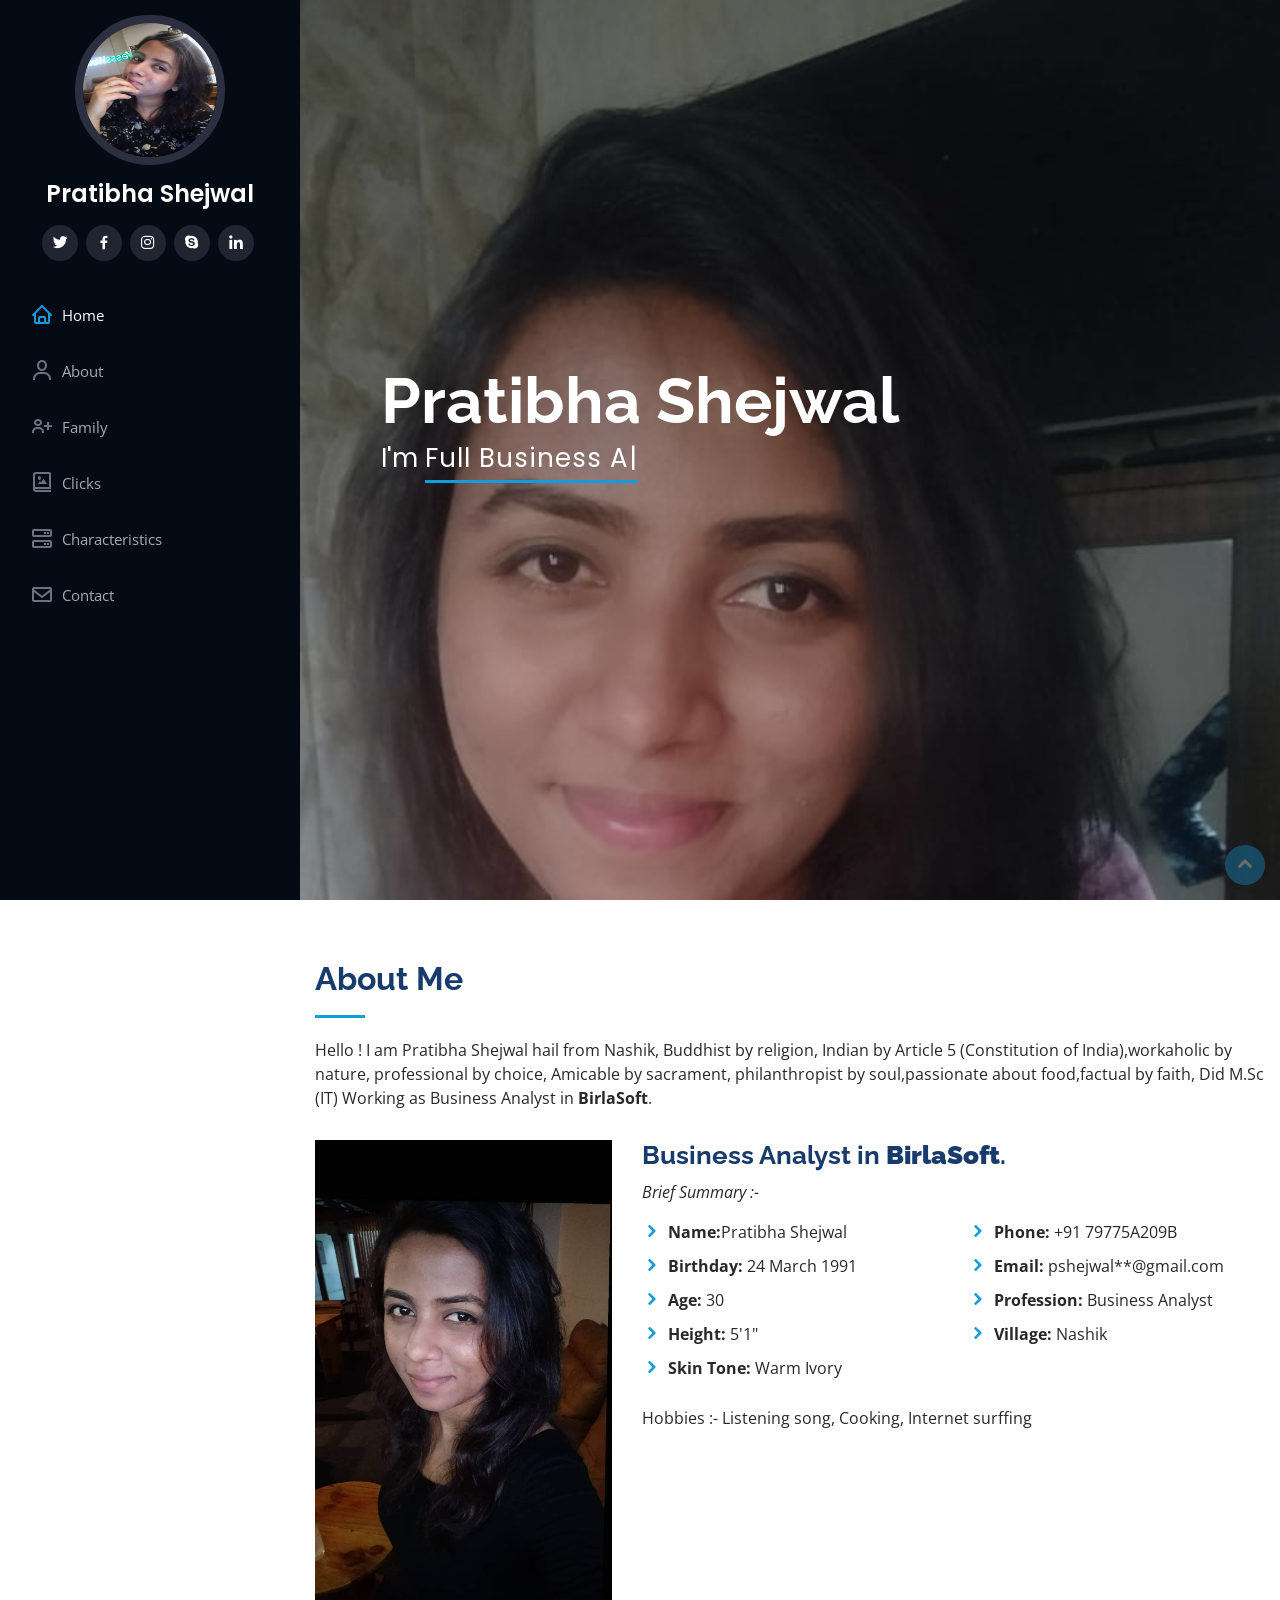
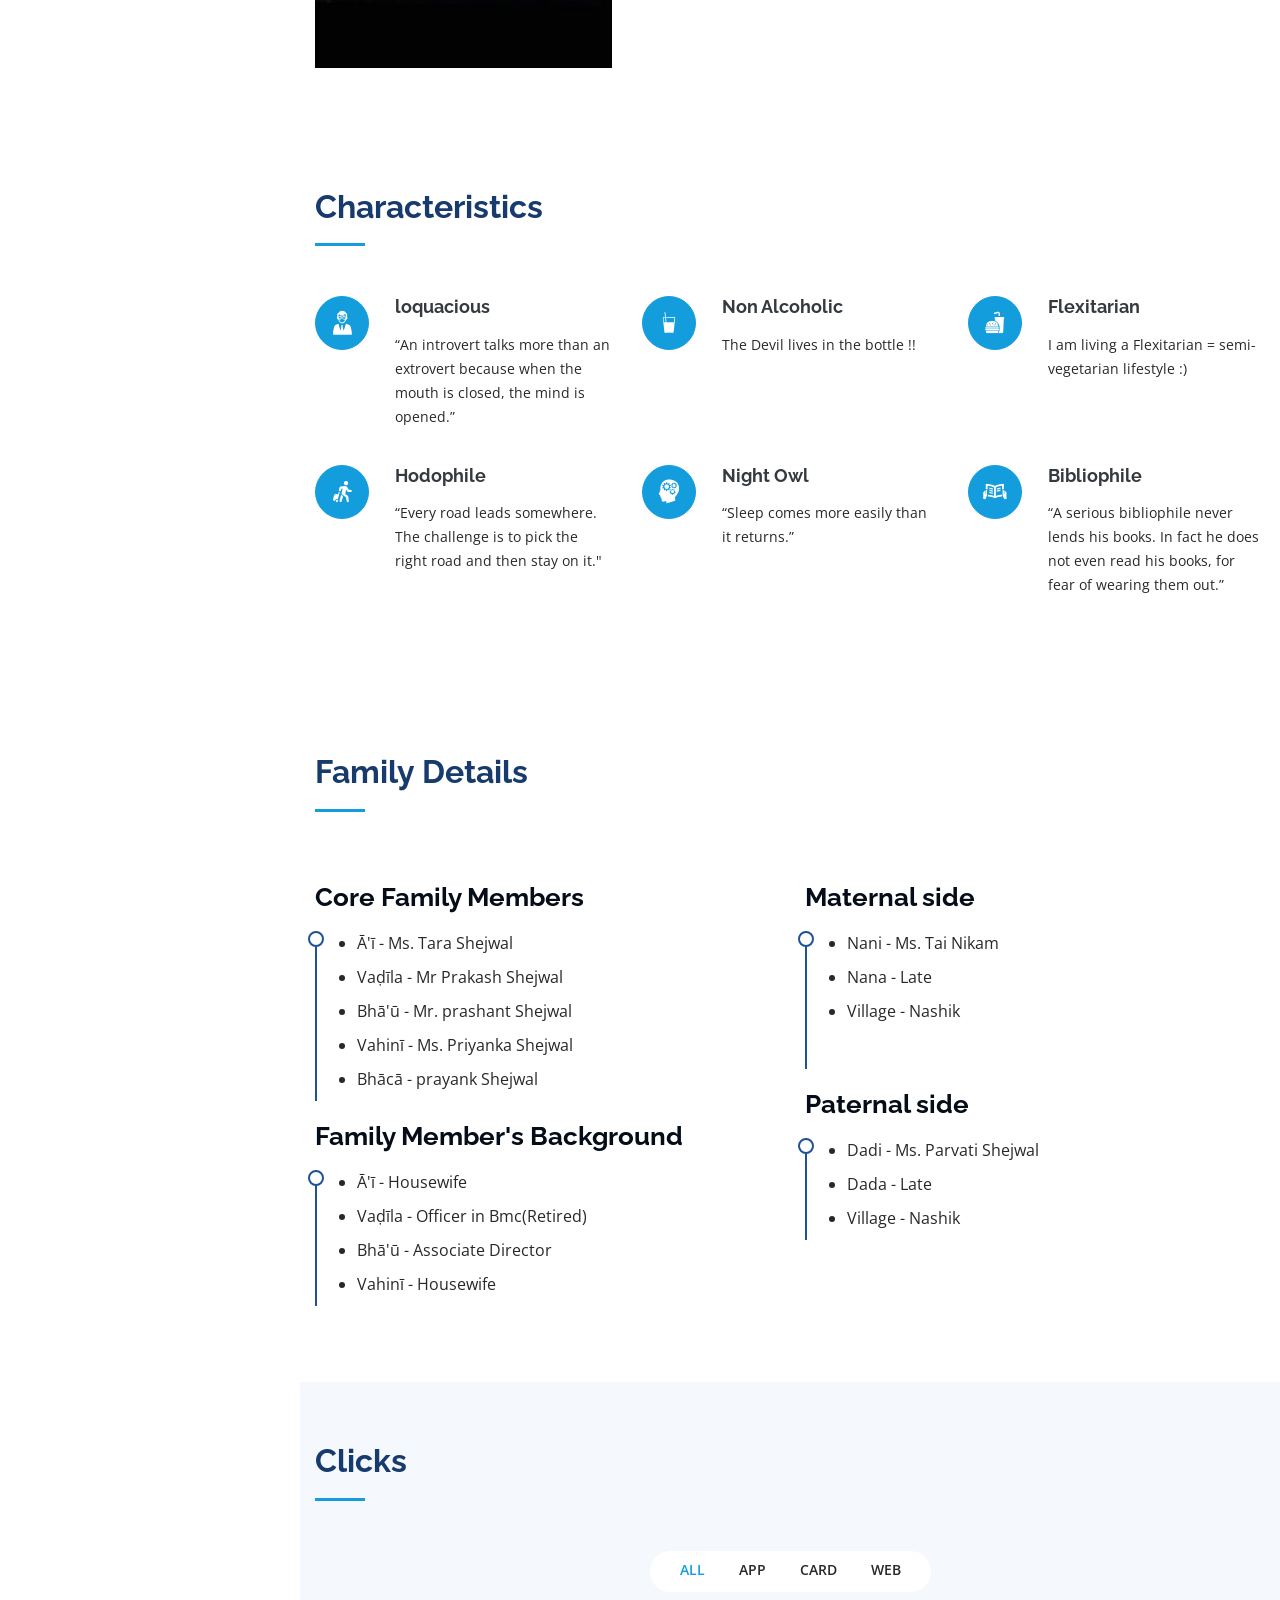
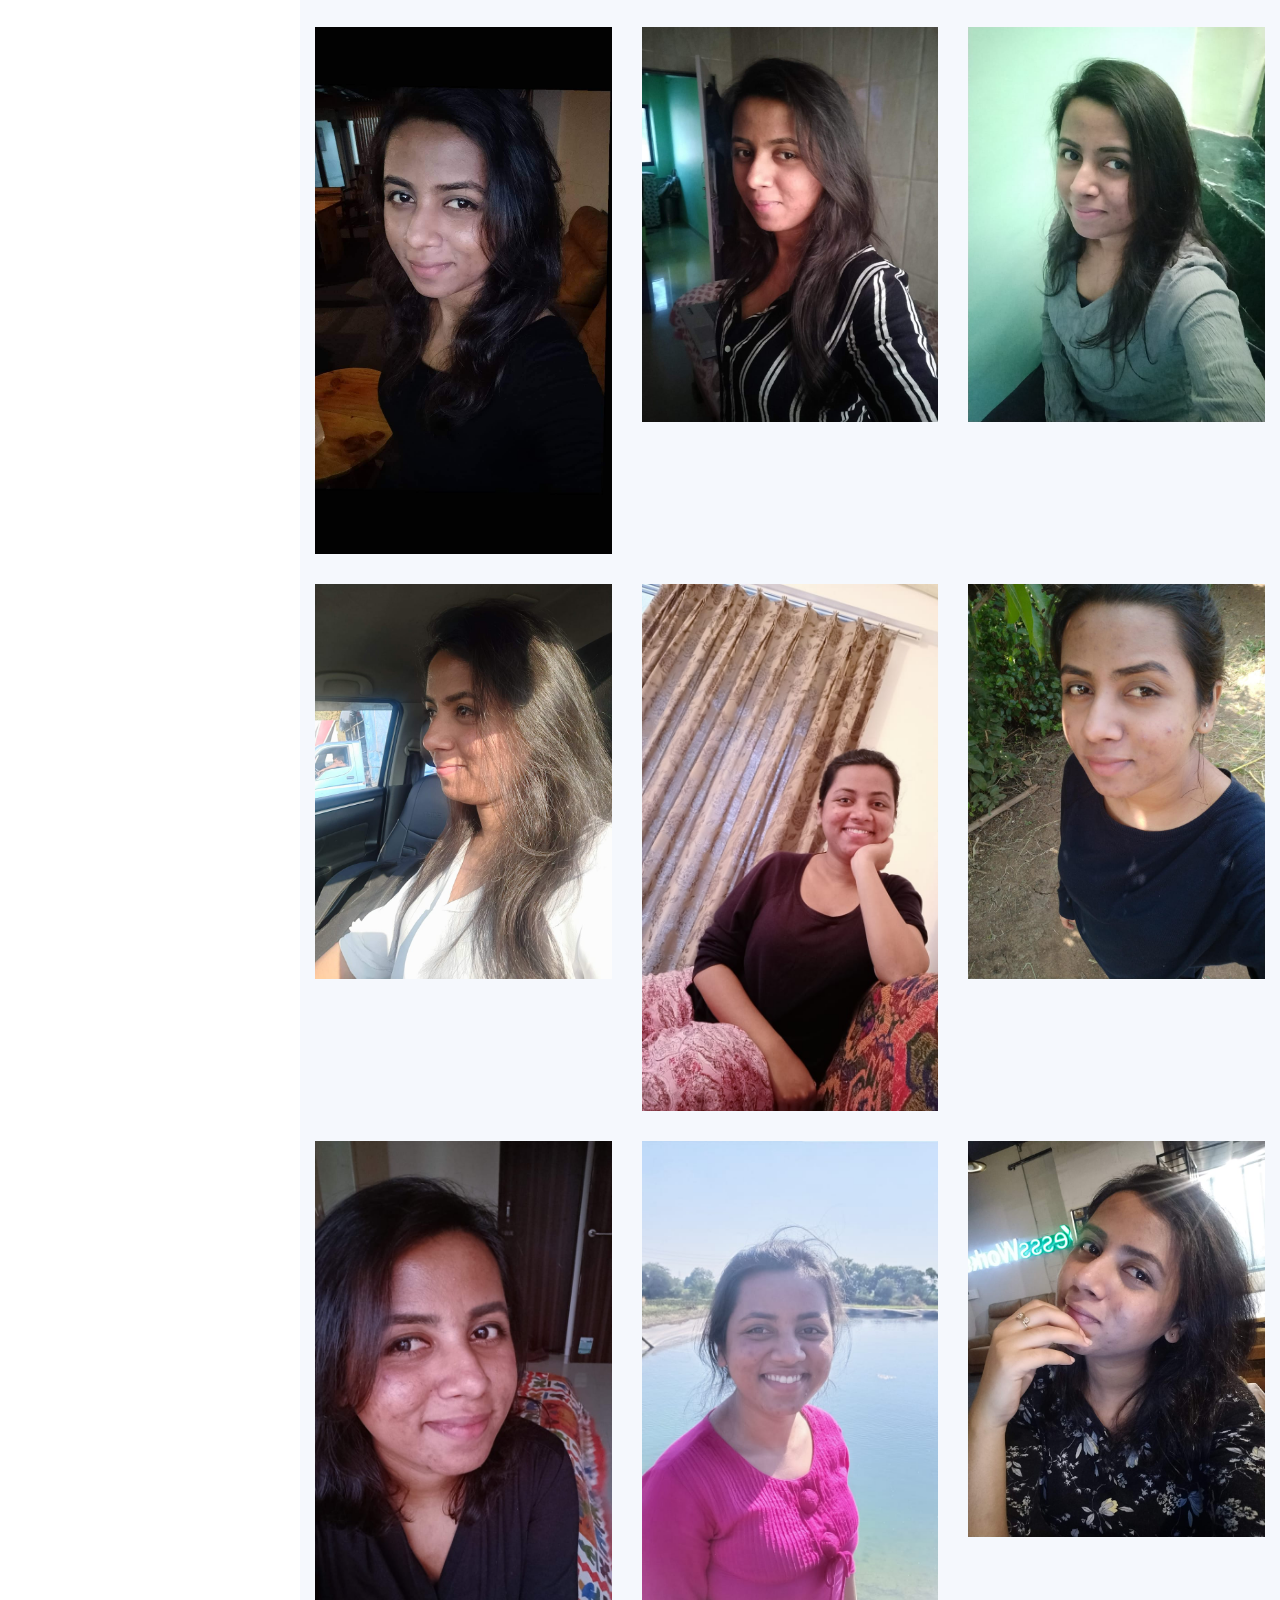
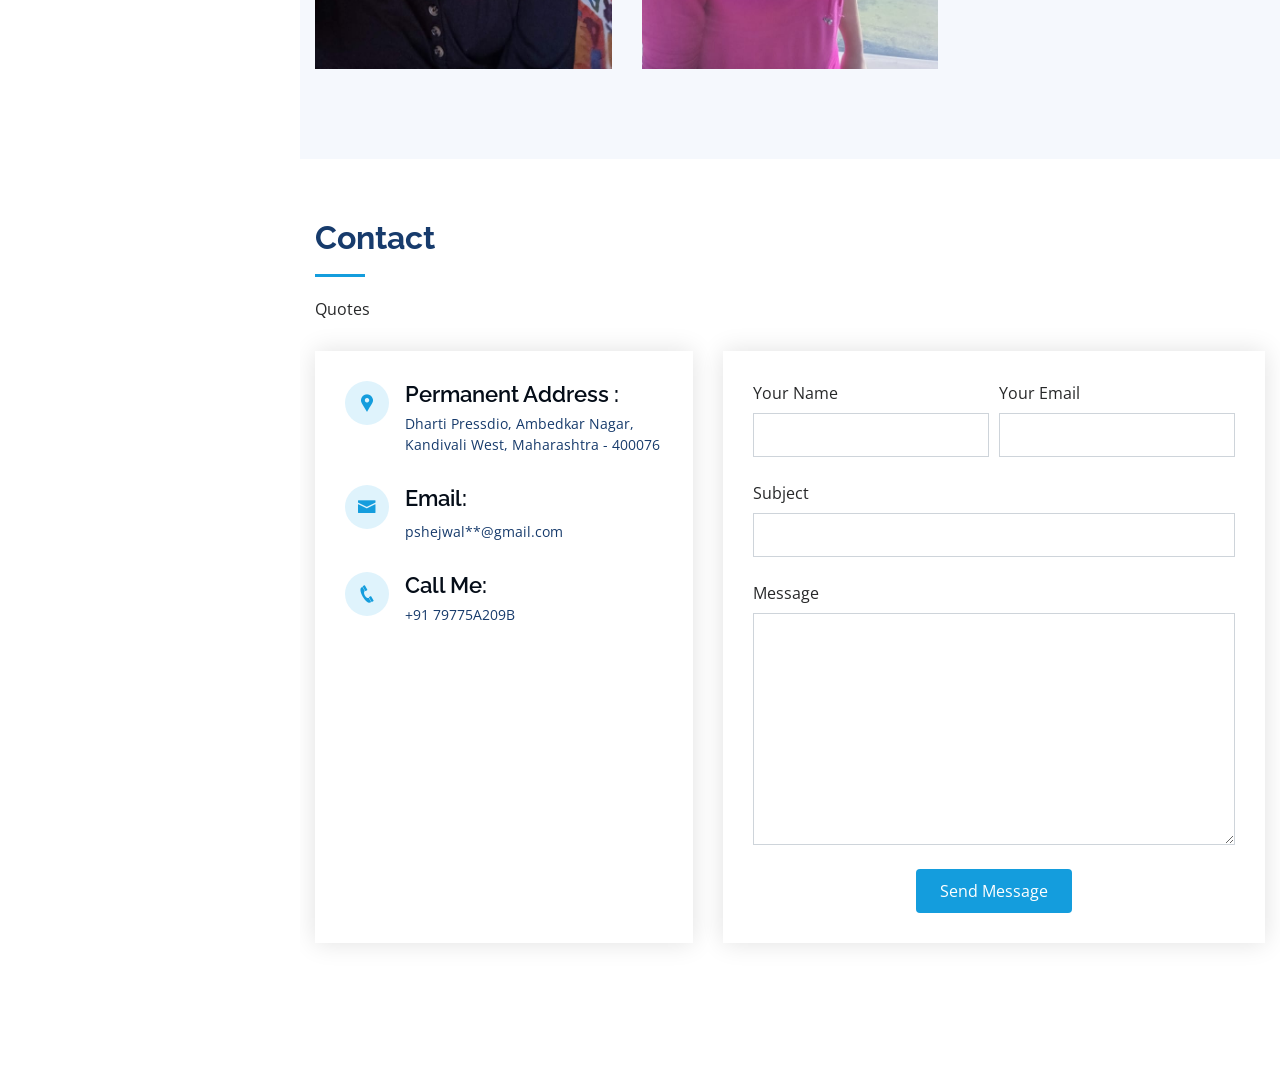
==== public/index.html @ 4fdf803d "firebase deployed code" ====
<!DOCTYPE html>
<html lang="en">

<head>
  <meta charset="utf-8">
  <meta content="width=device-width, initial-scale=1.0" name="viewport">

  <title>Pratibha Shejwal</title>
  <meta content="" name="description">
  <meta content="" name="keywords">

  <!-- Favicons -->
  <link href="assets/img/favicon.png" rel="icon">
  <link href="assets/img/apple-touch-icon.png" rel="apple-touch-icon">

  <!-- Google Fonts -->
  <link href="https://fonts.googleapis.com/css?family=Open+Sans:300,300i,400,400i,600,600i,700,700i|Raleway:300,300i,400,400i,500,500i,600,600i,700,700i|Poppins:300,300i,400,400i,500,500i,600,600i,700,700i" rel="stylesheet">

  <!-- Vendor CSS Files -->
  <link href="assets/vendor/bootstrap/css/bootstrap.min.css" rel="stylesheet">
  <link href="assets/vendor/icofont/icofont.min.css" rel="stylesheet">
  <link href="assets/vendor/boxicons/css/boxicons.min.css" rel="stylesheet">
  <link href="assets/vendor/venobox/venobox.css" rel="stylesheet">
  <link href="assets/vendor/owl.carousel/assets/owl.carousel.min.css" rel="stylesheet">
  <link href="assets/vendor/aos/aos.css" rel="stylesheet">

  <!-- Template Main CSS File -->
  <link href="assets/css/style.css" rel="stylesheet">
</head>

<body>

  <!-- ======= Mobile nav toggle button ======= -->
  <button type="button" class="mobile-nav-toggle d-xl-none"><i class="icofont-navigation-menu"></i></button>

  <!-- ======= Header ======= -->
  <header id="header">
    <div class="d-flex flex-column">

      <div class="profile">
        <img src="assets/img/icon.jpeg" alt="" class="img-fluid rounded-circle">
        <h1 class="text-light"><a href="index.html">Pratibha Shejwal</a></h1>
        <div class="social-links mt-3 text-center">
          <a href="#" class="twitter"><i class="bx bxl-twitter"></i></a>
          <a href="#" class="facebook"><i class="bx bxl-facebook"></i></a>
          <a href="#" class="instagram"><i class="bx bxl-instagram"></i></a>
          <a href="#" class="google-plus"><i class="bx bxl-skype"></i></a>
          <a href="#" class="linkedin"><i class="bx bxl-linkedin"></i></a>
        </div>
      </div>

      <nav class="nav-menu">
        <ul>
          <li class="active"><a href="#hero"><i class="bx bx-home"></i> <span>Home</span></a></li>
          <li><a href="#about"><i class="bx bx-user"></i> <span>About</span></a></li>
          <li><a href="#resume"><i class="bx bx-user-plus"></i> <span>Family</span></a></li>
          <li><a href="#portfolio"><i class="bx bx-photo-album"></i> Clicks</a></li>
          <li><a href="#services"><i class="bx bx-server"></i> Characteristics</a></li>
          <li><a href="#contact"><i class="bx bx-envelope"></i> Contact</a></li>

        </ul>
      </nav>
    <!-- .nav-menu -->
      <button type="button" class="mobile-nav-toggle d-xl-none"><i class="icofont-navigation-menu"></i></button>

    </div>
  </header>
  <!-- End Header -->

  <!-- ======= Hero Section ======= -->
  <section id="hero" class="d-flex flex-column justify-content-center align-items-center">
    <div class="hero-container" data-aos="fade-in">
      <h1>Pratibha Shejwal</h1>
      <p>I'm <span class="typed" data-typed-items=" Full Business Analyst, Part time Thinker"></span></p>
    </div>
  </section>
  <!-- End Hero -->

  <main id="main">

    <!-- ======= About Section ======= -->
    <section id="about" class="about">
      <div class="container">

        <div class="section-title">
          <h2>About Me</h2>
          <p>Hello ! I am Pratibha Shejwal hail from Nashik,
            Buddhist by religion, Indian by Article 5 (Constitution of India),workaholic by nature,
            professional by choice, Amicable by sacrament, philanthropist by soul,passionate about food,factual by faith,
            Did M.Sc (IT) Working as Business Analyst in <b>BirlaSoft</b>.
          </p>
        </div>

        <div class="row">
          <div class="col-lg-4" data-aos="fade-right">
            <img src="assets/img/portfolio/1.jpeg" class="img-fluid" alt="">
          </div>
          <div class="col-lg-8 pt-4 pt-lg-0 content" data-aos="fade-left">
            <h3>Business Analyst in <b>BirlaSoft</b>.</h3>
            <p class="font-italic">
              Brief Summary :-
            </p>
            <div class="row">
              <div class="col-lg-6">
                <ul>
                  <li><i class="icofont-rounded-right"></i> <strong>Name:</strong>Pratibha Shejwal</li>
                  <li><i class="icofont-rounded-right"></i> <strong>Birthday:</strong> 24 March 1991</li>
                  <li><i class="icofont-rounded-right"></i> <strong>Age:</strong> 30</li>
                  <li><i class="icofont-rounded-right"></i> <strong>Height:</strong> 5'1"</li>
                  <li><i class="icofont-rounded-right"></i> <strong>Skin Tone:</strong> Warm Ivory</li>
                </ul>
              </div>
              <div class="col-lg-6">
                <ul>
                  <li><i class="icofont-rounded-right"></i> <strong>Phone:</strong> +91 79775A209B</li>
                  <li><i class="icofont-rounded-right"></i> <strong>Email:</strong> pshejwal**@gmail.com</li>
                  <li><i class="icofont-rounded-right"></i> <strong>Profession:</strong> Business Analyst</li>
                  <li><i class="icofont-rounded-right"></i> <strong>Village:</strong> Nashik</li>
                </ul>
              </div>
            </div>
            <p>
              Hobbies :- Listening song, Cooking, Internet surffing
            </p>
          </div>
        </div>

      </div>
    </section>
    <!-- End About Section -->

    <!-- ======= Characteristics Section ======= -->
    <section id="services" class="services">
      <div class="container">

        <div class="section-title">
          <h2>Characteristics</h2>
        </div>

        <div class="row">
          <div class="col-lg-4 col-md-6 icon-box" data-aos="fade-up">
            <div class="icon"><i class="icofont-teacher"></i></div>
            <h4 class="title"><a href="">loquacious</a></h4>
            <p class="description"> “An introvert talks more than an extrovert because when the mouth is closed, the mind is opened.”</p>
          </div>
          <div class="col-lg-4 col-md-6 icon-box" data-aos="fade-up" data-aos-delay="100">
            <div class="icon"><i class="icofont-soft-drinks"></i></div>
            <h4 class="title"><a href="">Non Alcoholic</a></h4>
            <p class="description"> The Devil lives in the bottle !!</p>
          </div>
          <div class="col-lg-4 col-md-6 icon-box" data-aos="fade-up" data-aos-delay="200">
            <div class="icon"><i class="icofont-fast-food"></i></div>
            <h4 class="title"><a href="">Flexitarian</a></h4>
            <p class="description">I am living a Flexitarian = semi-vegetarian lifestyle :)</p>
          </div>
          <div class="col-lg-4 col-md-6 icon-box" data-aos="fade-up" data-aos-delay="300">
            <div class="icon"><i class="icofont-travelling"></i></div>
            <h4 class="title"><a href="">Hodophile</a></h4>
            <p class="description">“Every road leads somewhere. The challenge is to pick the right road and then stay on it."</p>
          </div>
          <div class="col-lg-4 col-md-6 icon-box" data-aos="fade-up" data-aos-delay="400">
            <div class="icon"><i class="icofont-brainstorming"></i></div>
            <h4 class="title"><a href="">Night Owl</a></h4>
            <p class="description">“Sleep comes more easily than it returns.”</p>
          </div>
          <div class="col-lg-4 col-md-6 icon-box" data-aos="fade-up" data-aos-delay="500">
            <div class="icon"><i class="icofont-read-book"></i></div>
            <h4 class="title"><a href="">Bibliophile</a></h4>
            <p class="description">“A serious bibliophile never lends his books. In fact he does not even read his books, for fear of wearing them out.”</p>
          </div>
        </div>

      </div>
    </section>
    <!-- End Characteristics Section -->

    <!-- ======= Family Details Section ======= -->
    <section id="resume" class="resume">
      <div class="container">

        <div class="section-title">
          <h2>Family Details</h2>
        </div>

        <div class="row">
          <div class="col-lg-6" data-aos="fade-up">
            <h3 class="resume-title">Core Family Members</h3>
            <div class="resume-item pb-0">
              <h4></h4>
              <ul>
                <li>Ā'ī  - Ms. Tara Shejwal</li>
                <li>Vaḍīla - Mr Prakash Shejwal</li>
                <li>Bhā'ū - Mr. prashant Shejwal</li>
                <li>Vahinī - Ms. Priyanka Shejwal</li>
                <li>Bhācā - prayank Shejwal</li>
              </ul>
            </div>
            <h3 class="resume-title">Family Member's Background</h3>
            <div class="resume-item">
              <h4></h4>
              <ul>
                <li>Ā'ī - Housewife </li>
                <li>Vaḍīla - Officer in Bmc(Retired)</li>
                <li>Bhā'ū - Associate Director</li>
                <li>Vahinī - Housewife </li>
              </ul>
            </div>
          </div>
          <div class="col-lg-6" data-aos="fade-up" data-aos-delay="100">
            <h3 class="resume-title">Maternal side</h3>
            <div class="resume-item">
              <h4></h4>
              <ul>
                <li>Nani - Ms. Tai Nikam</li>
                <li>Nana - Late </li>
                <li>Village - Nashik</li>
              </ul>
            </div>
            <h3 class="resume-title">Paternal side</h3>
            <div class="resume-item">
              <h4></h4>
              <ul>
                <li>Dadi - Ms. Parvati Shejwal</li>
                <li>Dada - Late </li>
                <li>Village - Nashik</li>
              </ul>
            </div>
          </div>
        </div>
      </div>
    </section><!-- End Family Details Section -->

    <!-- ======= Portfolio Section ======= -->
    <section id="portfolio" class="portfolio section-bg">
      <div class="container">

        <div class="section-title">
          <h2>Clicks</h2>
        </div>

        <div class="row" data-aos="fade-up">
          <div class="col-lg-12 d-flex justify-content-center">
            <ul id="portfolio-flters">
              <li data-filter="*" class="filter-active">All</li>
              <li data-filter=".filter-app">App</li>
              <li data-filter=".filter-card">Card</li>
              <li data-filter=".filter-web">Web</li>
            </ul>
          </div>
        </div>

        <div class="row portfolio-container" data-aos="fade-up" data-aos-delay="100">

          <div class="col-lg-4 col-md-6 portfolio-item filter-app">
            <div class="portfolio-wrap">
              <img src="assets/img/portfolio/1.jpeg" class="img-fluid" alt="">
              <div class="portfolio-links">
                <a href="assets/img/portfolio/1.jpeg" data-gall="portfolioGallery" class="venobox" title="App 1"><i class="bx bx-plus"></i></a>
                <a href="#" title="More Details"><i class="bx bx-link"></i></a>
              </div>
            </div>
          </div>

          <div class="col-lg-4 col-md-6 portfolio-item filter-web">
            <div class="portfolio-wrap">
              <img src="assets/img/portfolio/2.jpeg" class="img-fluid" alt="">
              <div class="portfolio-links">
                <a href="assets/img/portfolio/2.jpeg" data-gall="portfolioGallery" class="venobox" title="Web 3"><i class="bx bx-plus"></i></a>
                <a href="#" title="More Details"><i class="bx bx-link"></i></a>
              </div>
            </div>
          </div>

          <div class="col-lg-4 col-md-6 portfolio-item filter-app">
            <div class="portfolio-wrap">
              <img src="assets/img/portfolio/3.jpeg" class="img-fluid" alt="">
              <div class="portfolio-links">
                <a href="assets/img/portfolio/3.jpeg" data-gall="portfolioGallery" class="venobox" title="App 2"><i class="bx bx-plus"></i></a>
                <a href="#" title="More Details"><i class="bx bx-link"></i></a>
              </div>
            </div>
          </div>

          <div class="col-lg-4 col-md-6 portfolio-item filter-card">
            <div class="portfolio-wrap">
              <img src="assets/img/portfolio/4.jpeg" class="img-fluid" alt="">
              <div class="portfolio-links">
                <a href="assets/img/portfolio/4.jpeg" data-gall="portfolioGallery" class="venobox" title="Card 2"><i class="bx bx-plus"></i></a>
                <a href="#" title="More Details"><i class="bx bx-link"></i></a>
              </div>
            </div>
          </div>

          <div class="col-lg-4 col-md-6 portfolio-item filter-web">
            <div class="portfolio-wrap">
              <img src="assets/img/portfolio/5.jpeg" class="img-fluid" alt="">
              <div class="portfolio-links">
                <a href="assets/img/portfolio/5.jpeg" data-gall="portfolioGallery" class="venobox" title="Web 2"><i class="bx bx-plus"></i></a>
                <a href="#" title="More Details"><i class="bx bx-link"></i></a>
              </div>
            </div>
          </div>

          <div class="col-lg-4 col-md-6 portfolio-item filter-app">
            <div class="portfolio-wrap">
              <img src="assets/img/portfolio/6.jpeg" class="img-fluid" alt="">
              <div class="portfolio-links">
                <a href="assets/img/portfolio/6.jpeg" data-gall="portfolioGallery" class="venobox" title="App 3"><i class="bx bx-plus"></i></a>
                <a href="#" title="More Details"><i class="bx bx-link"></i></a>
              </div>
            </div>
          </div>

          <div class="col-lg-4 col-md-6 portfolio-item filter-card">
            <div class="portfolio-wrap">
              <img src="assets/img/portfolio/7.jpeg" class="img-fluid" alt="">
              <div class="portfolio-links">
                <a href="assets/img/portfolio/7.jpeg" data-gall="portfolioGallery" class="venobox" title="Card 1"><i class="bx bx-plus"></i></a>
                <a href="#" title="More Details"><i class="bx bx-link"></i></a>
              </div>
            </div>
          </div>

          <div class="col-lg-4 col-md-6 portfolio-item filter-card">
            <div class="portfolio-wrap">
              <img src="assets/img/portfolio/8.jpeg" class="img-fluid" alt="">
              <div class="portfolio-links">
                <a href="assets/img/portfolio/8.jpeg" data-gall="portfolioGallery" class="venobox" title="Card 3"><i class="bx bx-plus"></i></a>
                <a href="#" title="More Details"><i class="bx bx-link"></i></a>
              </div>
            </div>
          </div>

          <div class="col-lg-4 col-md-6 portfolio-item filter-web">
            <div class="portfolio-wrap">
              <img src="assets/img/portfolio/icon.jpeg" class="img-fluid" alt="">
              <div class="portfolio-links">
                <a href="assets/img/portfolio/icon.jpeg" data-gall="portfolioGallery" class="venobox" title="Web 3"><i class="bx bx-plus"></i></a>
                <a href="#" title="More Details"><i class="bx bx-link"></i></a>
              </div>
            </div>
          </div>

        </div>

      </div>
    </section>
    <!-- End Portfolio Section -->

    <!-- ======= Contact Section ======= -->
    <section id="contact" class="contact">
      <div class="container">

        <div class="section-title">
          <h2>Contact</h2>
          <p>Quotes </p>
        </div>

        <div class="row" data-aos="fade-in">

          <div class="col-lg-5 d-flex align-items-stretch">
            <div class="info">
              <div class="address">
                <i class="icofont-google-map"></i>
                <h4>Permanent Address :</h4>
                <p>Dharti Pressdio, Ambedkar Nagar, Kandivali West, Maharashtra - 400076</p>
              </div>

              <div class="email">
                <i class="icofont-envelope"></i>
                <h4>Email:</h4>
                <p>pshejwal**@gmail.com</p>
              </div>

              <div class="phone">
                <i class="icofont-phone"></i>
                <h4>Call Me:</h4>
                <p>+91 79775A209B</p>
              </div>
            </div>
          </div>

          <div class="col-lg-7 mt-5 mt-lg-0 d-flex align-items-stretch">
            <form action="forms/contact.php" method="post" role="form" class="php-email-form">
              <div class="form-row">
                <div class="form-group col-md-6">
                  <label for="name">Your Name</label>
                  <input type="text" name="name" class="form-control" id="name" data-rule="minlen:4" data-msg="Please enter at least 4 chars" />
                  <div class="validate"></div>
                </div>
                <div class="form-group col-md-6">
                  <label for="name">Your Email</label>
                  <input type="email" class="form-control" name="email" id="email" data-rule="email" data-msg="Please enter a valid email" />
                  <div class="validate"></div>
                </div>
              </div>
              <div class="form-group">
                <label for="name">Subject</label>
                <input type="text" class="form-control" name="subject" id="subject" data-rule="minlen:4" data-msg="Please enter at least 8 chars of subject" />
                <div class="validate"></div>
              </div>
              <div class="form-group">
                <label for="name">Message</label>
                <textarea class="form-control" name="message" rows="10" data-rule="required" data-msg="Please write something for us"></textarea>
                <div class="validate"></div>
              </div>
              <div class="mb-3">
                <div class="loading">Loading</div>
                <div class="error-message"></div>
                <div class="sent-message">Your message has been sent. Thank you!</div>
              </div>
              <div class="text-center"><button type="submit">Send Message</button></div>
            </form>
          </div>

        </div>

      </div>
    </section><!-- End Contact Section -->

  </main>
  <!-- End #main -->

  <a href="#" class="back-to-top"><i class="icofont-simple-up"></i></a>

  <!-- Vendor JS Files -->
  <script src="assets/vendor/jquery/jquery.min.js"></script>
  <script src="assets/vendor/bootstrap/js/bootstrap.bundle.min.js"></script>
  <script src="assets/vendor/jquery.easing/jquery.easing.min.js"></script>
  <script src="assets/vendor/php-email-form/validate.js"></script>
  <script src="assets/vendor/waypoints/jquery.waypoints.min.js"></script>
  <script src="assets/vendor/counterup/counterup.min.js"></script>
  <script src="assets/vendor/isotope-layout/isotope.pkgd.min.js"></script>
  <script src="assets/vendor/venobox/venobox.min.js"></script>
  <script src="assets/vendor/owl.carousel/owl.carousel.min.js"></script>
  <script src="assets/vendor/typed.js/typed.min.js"></script>
  <script src="assets/vendor/aos/aos.js"></script>

  <!-- Template Main JS File -->
  <script src="assets/js/main.js"></script>

</body>

</html>
---- public/assets/css/style.css ----
/**
* Template Name: iPortfolio - v1.4.1
* Template URL: https://bootstrapmade.com/iportfolio-bootstrap-portfolio-websites-template/
* Author: BootstrapMade.com
* License: https://bootstrapmade.com/license/
*/

/*--------------------------------------------------------------
# General
--------------------------------------------------------------*/
body {
  font-family: "Open Sans", sans-serif;
  color: #272829;
}

a {
  color: #149ddd;
}

a:hover {
  color: #37b3ed;
  text-decoration: none;
}

h1, h2, h3, h4, h5, h6 {
  font-family: "Raleway", sans-serif;
}

/*--------------------------------------------------------------
# Back to top button
--------------------------------------------------------------*/
.back-to-top {
  position: fixed;
  display: none;
  width: 40px;
  height: 40px;
  border-radius: 50px;
  right: 15px;
  bottom: 15px;
  background: #149ddd;
  color: #fff;
  transition: display 0.5s ease-in-out;
  z-index: 99999;
}

.back-to-top i {
  font-size: 24px;
  position: absolute;
  top: 7px;
  left: 8px;
}

.back-to-top:hover {
  color: #fff;
  background: #2eafec;
  transition: background 0.2s ease-in-out;
}

/*--------------------------------------------------------------
# Header
--------------------------------------------------------------*/
#header {
  position: fixed;
  top: 0;
  left: 0;
  bottom: 0;
  width: 300px;
  transition: all ease-in-out 0.5s;
  z-index: 9997;
  transition: all 0.5s;
  padding: 0 15px;
  background: #040b14;
  overflow-y: auto;
}

#header .profile img {
  margin: 15px auto;
  display: block;
  width: 150px;
  border: 8px solid #2c2f3f;
  height: 150px;
}

#header .profile h1 {
  font-size: 24px;
  margin: 0;
  padding: 0;
  font-weight: 600;
  -moz-text-align-last: center;
  text-align-last: center;
  font-family: "Poppins", sans-serif;
}

#header .profile h1 a, #header .profile h1 a:hover {
  color: #fff;
  text-decoration: none;
}

#header .profile .social-links a {
  font-size: 18px;
  display: inline-block;
  background: #212431;
  color: #fff;
  line-height: 1;
  padding: 8px 0;
  margin-right: 4px;
  border-radius: 50%;
  text-align: center;
  width: 36px;
  height: 36px;
  transition: 0.3s;
}

#header .profile .social-links a:hover {
  background: #149ddd;
  color: #fff;
  text-decoration: none;
}

#main {
  margin-left: 300px;
}

@media (max-width: 1199px) {
  #header {
    left: -300px;
  }
  #main {
    margin-left: 0;
  }
}

/*--------------------------------------------------------------
# Navigation Menu
--------------------------------------------------------------*/
/* Desktop Navigation */
.nav-menu {
  padding-top: 30px;
}

.nav-menu * {
  margin: 0;
  padding: 0;
  list-style: none;
}

.nav-menu > ul > li {
  position: relative;
  white-space: nowrap;
}

.nav-menu a {
  display: flex;
  align-items: center;
  color: #a8a9b4;
  padding: 12px 15px;
  margin-bottom: 8px;
  transition: 0.3s;
  font-size: 15px;
}

.nav-menu a i {
  font-size: 24px;
  padding-right: 8px;
  color: #6f7180;
}

.nav-menu a:hover, .nav-menu .active > a, .nav-menu li:hover > a {
  text-decoration: none;
  color: #fff;
}

.nav-menu a:hover i, .nav-menu .active > a i, .nav-menu li:hover > a i {
  color: #149ddd;
}

/* Mobile Navigation */
.mobile-nav-toggle {
  position: fixed;
  right: 15px;
  top: 15px;
  z-index: 9998;
  border: 0;
  background: none;
  font-size: 24px;
  transition: all 0.4s;
  outline: none !important;
  line-height: 1;
  cursor: pointer;
  text-align: right;
}

.mobile-nav-toggle i {
  color: #149ddd;
}

.mobile-nav-active {
  overflow: hidden;
}

.mobile-nav-active #header {
  left: 0;
}

.mobile-nav-active .mobile-nav-toggle i {
  color: #fff;
}

/*--------------------------------------------------------------
# Hero Section
--------------------------------------------------------------*/
#hero {
  width: 100%;
  height: 100vh;
  background: url("../img/main.jpeg") top center;
  background-size: cover;
}

#hero:before {
  content: "";
  background: rgba(5, 13, 24, 0.3);
  position: absolute;
  bottom: 0;
  top: 0;
  left: 0;
  right: 0;
  z-index: 1;
}

#hero .hero-container {
  position: relative;
  z-index: 2;
  min-width: 300px;
}

#hero h1 {
  margin: 0 0 10px 0;
  font-size: 64px;
  font-weight: 700;
  line-height: 56px;
  color: #fff;
}

#hero p {
  color: #fff;
  margin-bottom: 50px;
  font-size: 26px;
  font-family: "Poppins", sans-serif;
}

#hero p span {
  color: #fff;
  padding-bottom: 4px;
  letter-spacing: 1px;
  border-bottom: 3px solid #149ddd;
}

@media (min-width: 1024px) {
  #hero {
    background-attachment: fixed;
  }
}

@media (max-width: 768px) {
  #hero h1 {
    font-size: 28px;
    line-height: 36px;
  }
  #hero h2 {
    font-size: 18px;
    line-height: 24px;
    margin-bottom: 30px;
  }
}

/*--------------------------------------------------------------
# Sections General
--------------------------------------------------------------*/
section {
  padding: 60px 0;
  overflow: hidden;
}

.section-bg {
  background: #f5f8fd;
}

.section-title {
  padding-bottom: 30px;
}

.section-title h2 {
  font-size: 32px;
  font-weight: bold;
  margin-bottom: 20px;
  padding-bottom: 20px;
  position: relative;
  color: #173b6c;
}

.section-title h2::after {
  content: '';
  position: absolute;
  display: block;
  width: 50px;
  height: 3px;
  background: #149ddd;
  bottom: 0;
  left: 0;
}

.section-title p {
  margin-bottom: 0;
}

/*--------------------------------------------------------------
# About
--------------------------------------------------------------*/
.about .content h3 {
  font-weight: 700;
  font-size: 26px;
  color: #173b6c;
}

.about .content ul {
  list-style: none;
  padding: 0;
}

.about .content ul li {
  padding-bottom: 10px;
}

.about .content ul i {
  font-size: 20px;
  padding-right: 2px;
  color: #149ddd;
}

.about .content p:last-child {
  margin-bottom: 0;
}

/*--------------------------------------------------------------
# Facts
--------------------------------------------------------------*/
.facts {
  padding-bottom: 30px;
}

.facts .count-box {
  padding: 30px;
  width: 100%;
}

.facts .count-box i {
  display: block;
  font-size: 44px;
  color: #149ddd;
  float: left;
}

.facts .count-box span {
  font-size: 48px;
  line-height: 40px;
  display: block;
  font-weight: 700;
  color: #050d18;
  margin-left: 60px;
}

.facts .count-box p {
  padding: 15px 0 0 0;
  margin: 0 0 0 60px;
  font-family: "Raleway", sans-serif;
  font-size: 14px;
  color: #122f57;
}

.facts .count-box a {
  font-weight: 600;
  display: block;
  margin-top: 20px;
  color: #122f57;
  font-size: 15px;
  font-family: "Poppins", sans-serif;
  transition: ease-in-out 0.3s;
}

.facts .count-box a:hover {
  color: #1f5297;
}

/*--------------------------------------------------------------
# Akills
--------------------------------------------------------------*/
.skills .progress {
  height: 50px;
  display: block;
  background: none;
}

.skills .progress .skill {
  padding: 10px 0;
  margin: 0 0 6px 0;
  text-transform: uppercase;
  display: block;
  font-weight: 600;
  font-family: "Poppins", sans-serif;
  color: #050d18;
}

.skills .progress .skill .val {
  float: right;
  font-style: normal;
}

.skills .progress-bar-wrap {
  background: #dce8f8;
}

.skills .progress-bar {
  width: 1px;
  height: 10px;
  transition: .9s;
  background-color: #149ddd;
}

/*--------------------------------------------------------------
# Resume
--------------------------------------------------------------*/
.resume .resume-title {
  font-size: 26px;
  font-weight: 700;
  margin-top: 20px;
  margin-bottom: 20px;
  color: #050d18;
}

.resume .resume-item {
  padding: 0 0 20px 20px;
  margin-top: -2px;
  border-left: 2px solid #1f5297;
  position: relative;
}

.resume .resume-item h4 {
  line-height: 18px;
  font-size: 18px;
  font-weight: 600;
  text-transform: uppercase;
  font-family: "Poppins", sans-serif;
  color: #050d18;
  margin-bottom: 10px;
}

.resume .resume-item h5 {
  font-size: 16px;
  background: #e4edf9;
  padding: 5px 15px;
  display: inline-block;
  font-weight: 600;
  margin-bottom: 10px;
}

.resume .resume-item ul {
  padding-left: 20px;
}

.resume .resume-item ul li {
  padding-bottom: 10px;
}

.resume .resume-item:last-child {
  padding-bottom: 0;
}

.resume .resume-item::before {
  content: "";
  position: absolute;
  width: 16px;
  height: 16px;
  border-radius: 50px;
  left: -9px;
  top: 0;
  background: #fff;
  border: 2px solid #1f5297;
}

/*--------------------------------------------------------------
# Portfolio
--------------------------------------------------------------*/
.portfolio .portfolio-item {
  margin-bottom: 30px;
}

.portfolio #portfolio-flters {
  padding: 0;
  margin: 0 auto 35px auto;
  list-style: none;
  text-align: center;
  background: #fff;
  border-radius: 50px;
  padding: 2px 15px;
}

.portfolio #portfolio-flters li {
  cursor: pointer;
  display: inline-block;
  padding: 10px 15px 8px 15px;
  font-size: 14px;
  font-weight: 600;
  line-height: 1;
  text-transform: uppercase;
  color: #272829;
  margin-bottom: 5px;
  transition: all 0.3s ease-in-out;
}

.portfolio #portfolio-flters li:hover, .portfolio #portfolio-flters li.filter-active {
  color: #149ddd;
}

.portfolio #portfolio-flters li:last-child {
  margin-right: 0;
}

.portfolio .portfolio-wrap {
  transition: 0.3s;
  position: relative;
  overflow: hidden;
  z-index: 1;
}

.portfolio .portfolio-wrap::before {
  content: "";
  background: rgba(255, 255, 255, 0.5);
  position: absolute;
  left: 0;
  right: 0;
  top: 0;
  bottom: 0;
  transition: all ease-in-out 0.3s;
  z-index: 2;
  opacity: 0;
}

.portfolio .portfolio-wrap .portfolio-links {
  opacity: 1;
  left: 0;
  right: 0;
  bottom: -60px;
  z-index: 3;
  position: absolute;
  transition: all ease-in-out 0.3s;
  display: flex;
  justify-content: center;
}

.portfolio .portfolio-wrap .portfolio-links a {
  color: #fff;
  font-size: 28px;
  text-align: center;
  background: rgba(20, 157, 221, 0.75);
  transition: 0.3s;
  width: 50%;
}

.portfolio .portfolio-wrap .portfolio-links a:hover {
  background: rgba(20, 157, 221, 0.95);
}

.portfolio .portfolio-wrap .portfolio-links a + a {
  border-left: 1px solid #37b3ed;
}

.portfolio .portfolio-wrap:hover::before {
  top: 0;
  left: 0;
  right: 0;
  bottom: 0;
  opacity: 1;
}

.portfolio .portfolio-wrap:hover .portfolio-links {
  opacity: 1;
  bottom: 0;
}

/*--------------------------------------------------------------
# Services
--------------------------------------------------------------*/
.services .icon-box {
  margin-bottom: 20px;
}

.services .icon {
  float: left;
  display: flex;
  align-items: center;
  justify-content: center;
  width: 54px;
  height: 54px;
  background: #149ddd;
  border-radius: 50%;
  transition: 0.5s;
  border: 1px solid #149ddd;
}

.services .icon i {
  color: #fff;
  font-size: 24px;
}

.services .icon-box:hover .icon {
  background: #fff;
}

.services .icon-box:hover .icon i {
  color: #149ddd;
}

.services .title {
  margin-left: 80px;
  font-weight: 700;
  margin-bottom: 15px;
  font-size: 18px;
}

.services .title a {
  color: #343a40;
}

.services .title a:hover {
  color: #149ddd;
}

.services .description {
  margin-left: 80px;
  line-height: 24px;
  font-size: 14px;
}

/*--------------------------------------------------------------
# Testimonials
--------------------------------------------------------------*/
.testimonials .testimonial-item {
  box-sizing: content-box;
  text-align: center;
  min-height: 320px;
}

.testimonials .testimonial-item .testimonial-img {
  width: 90px;
  border-radius: 50%;
  margin: 0 auto;
}

.testimonials .testimonial-item h3 {
  font-size: 18px;
  font-weight: bold;
  margin: 10px 0 5px 0;
  color: #111;
}

.testimonials .testimonial-item h4 {
  font-size: 14px;
  color: #999;
  margin: 0;
}

.testimonials .testimonial-item .quote-icon-left, .testimonials .testimonial-item .quote-icon-right {
  color: #c3e8fa;
  font-size: 26px;
}

.testimonials .testimonial-item .quote-icon-left {
  display: inline-block;
  left: -5px;
  position: relative;
}

.testimonials .testimonial-item .quote-icon-right {
  display: inline-block;
  right: -5px;
  position: relative;
  top: 10px;
}

.testimonials .testimonial-item p {
  font-style: italic;
  margin: 0 15px 15px 15px;
  padding: 20px;
  background: #fff;
  position: relative;
  margin-bottom: 35px;
  border-radius: 6px;
  box-shadow: 0px 2px 15px rgba(0, 0, 0, 0.1);
}

.testimonials .testimonial-item p::after {
  content: "";
  width: 0;
  height: 0;
  border-top: 20px solid #fff;
  border-right: 20px solid transparent;
  border-left: 20px solid transparent;
  position: absolute;
  bottom: -20px;
  left: calc(50% - 20px);
}

.testimonials .owl-nav, .testimonials .owl-dots {
  margin-top: 5px;
  text-align: center;
}

.testimonials .owl-dot {
  display: inline-block;
  margin: 0 5px;
  width: 12px;
  height: 12px;
  border-radius: 50%;
  background-color: #ddd !important;
}

.testimonials .owl-dot.active {
  background-color: #149ddd !important;
}

@media (max-width: 767px) {
  .testimonials {
    margin: 30px 10px;
  }
}

/*--------------------------------------------------------------
# Contact
--------------------------------------------------------------*/
.contact {
  padding-bottom: 130px;
}

.contact .info {
  padding: 30px;
  background: #fff;
  width: 100%;
  box-shadow: 0 0 24px 0 rgba(0, 0, 0, 0.12);
}

.contact .info i {
  font-size: 20px;
  color: #149ddd;
  float: left;
  width: 44px;
  height: 44px;
  background: #dff3fc;
  display: flex;
  justify-content: center;
  align-items: center;
  border-radius: 50px;
  transition: all 0.3s ease-in-out;
}

.contact .info h4 {
  padding: 0 0 0 60px;
  font-size: 22px;
  font-weight: 600;
  margin-bottom: 5px;
  color: #050d18;
}

.contact .info p {
  padding: 0 0 10px 60px;
  margin-bottom: 20px;
  font-size: 14px;
  color: #173b6c;
}

.contact .info .email p {
  padding-top: 5px;
}

.contact .info .social-links {
  padding-left: 60px;
}

.contact .info .social-links a {
  font-size: 18px;
  display: inline-block;
  background: #333;
  color: #fff;
  line-height: 1;
  padding: 8px 0;
  border-radius: 50%;
  text-align: center;
  width: 36px;
  height: 36px;
  transition: 0.3s;
  margin-right: 10px;
}

.contact .info .social-links a:hover {
  background: #149ddd;
  color: #fff;
}

.contact .info .email:hover i, .contact .info .address:hover i, .contact .info .phone:hover i {
  background: #149ddd;
  color: #fff;
}

.contact .php-email-form {
  width: 100%;
  padding: 30px;
  background: #fff;
  box-shadow: 0 0 24px 0 rgba(0, 0, 0, 0.12);
}

.contact .php-email-form .form-group {
  padding-bottom: 8px;
}

.contact .php-email-form .validate {
  display: none;
  color: red;
  margin: 0 0 15px 0;
  font-weight: 400;
  font-size: 13px;
}

.contact .php-email-form .error-message {
  display: none;
  color: #fff;
  background: #ed3c0d;
  text-align: left;
  padding: 15px;
  font-weight: 600;
}

.contact .php-email-form .error-message br + br {
  margin-top: 25px;
}

.contact .php-email-form .sent-message {
  display: none;
  color: #fff;
  background: #18d26e;
  text-align: center;
  padding: 15px;
  font-weight: 600;
}

.contact .php-email-form .loading {
  display: none;
  background: #fff;
  text-align: center;
  padding: 15px;
}

.contact .php-email-form .loading:before {
  content: "";
  display: inline-block;
  border-radius: 50%;
  width: 24px;
  height: 24px;
  margin: 0 10px -6px 0;
  border: 3px solid #18d26e;
  border-top-color: #eee;
  -webkit-animation: animate-loading 1s linear infinite;
  animation: animate-loading 1s linear infinite;
}

.contact .php-email-form input, .contact .php-email-form textarea {
  border-radius: 0;
  box-shadow: none;
  font-size: 14px;
}

.contact .php-email-form input {
  height: 44px;
}

.contact .php-email-form textarea {
  padding: 10px 12px;
}

.contact .php-email-form button[type="submit"] {
  background: #149ddd;
  border: 0;
  padding: 10px 24px;
  color: #fff;
  transition: 0.4s;
  border-radius: 4px;
}

.contact .php-email-form button[type="submit"]:hover {
  background: #37b3ed;
}

@-webkit-keyframes animate-loading {
  0% {
    transform: rotate(0deg);
  }
  100% {
    transform: rotate(360deg);
  }
}

@keyframes animate-loading {
  0% {
    transform: rotate(0deg);
  }
  100% {
    transform: rotate(360deg);
  }
}

/*--------------------------------------------------------------
# Breadcrumbs
--------------------------------------------------------------*/
.breadcrumbs {
  padding: 20px 0;
  background: #f9f9f9;
}

.breadcrumbs h2 {
  font-size: 26px;
  font-weight: 300;
}

.breadcrumbs ol {
  display: flex;
  flex-wrap: wrap;
  list-style: none;
  padding: 0;
  margin: 0;
  font-size: 15px;
}

.breadcrumbs ol li + li {
  padding-left: 10px;
}

.breadcrumbs ol li + li::before {
  display: inline-block;
  padding-right: 10px;
  color: #0e2442;
  content: "/";
}

@media (max-width: 768px) {
  .breadcrumbs .d-flex {
    display: block !important;
  }
  .breadcrumbs ol {
    display: block;
  }
  .breadcrumbs ol li {
    display: inline-block;
  }
}

/*--------------------------------------------------------------
# Portfolio Details
--------------------------------------------------------------*/
.portfolio-details {
  padding-top: 40px;
}

.portfolio-details .portfolio-details-container {
  position: relative;
}

.portfolio-details .portfolio-details-carousel {
  position: relative;
  z-index: 1;
}

.portfolio-details .portfolio-details-carousel .owl-nav, .portfolio-details .portfolio-details-carousel .owl-dots {
  margin-top: 5px;
  text-align: left;
}

.portfolio-details .portfolio-details-carousel .owl-dot {
  display: inline-block;
  margin: 0 10px 0 0;
  width: 12px;
  height: 12px;
  border-radius: 50%;
  background-color: #ddd !important;
}

.portfolio-details .portfolio-details-carousel .owl-dot.active {
  background-color: #149ddd !important;
}

.portfolio-details .portfolio-info {
  padding: 30px;
  position: absolute;
  right: 0;
  bottom: -70px;
  background: #fff;
  box-shadow: 0px 2px 15px rgba(0, 0, 0, 0.1);
  z-index: 2;
}

.portfolio-details .portfolio-info h3 {
  font-size: 22px;
  font-weight: 400;
  margin-bottom: 20px;
  padding-bottom: 20px;
  border-bottom: 1px solid #eee;
}

.portfolio-details .portfolio-info ul {
  list-style: none;
  padding: 0;
  font-size: 15px;
}

.portfolio-details .portfolio-info ul li + li {
  margin-top: 10px;
}

.portfolio-details .portfolio-description {
  padding-top: 50px;
}

.portfolio-details .portfolio-description h2 {
  width: 50%;
  font-size: 26px;
  font-weight: 400;
  margin-bottom: 20px;
}

.portfolio-details .portfolio-description p {
  padding: 0;
}

@media (max-width: 768px) {
  .portfolio-details .portfolio-description h2 {
    width: 100%;
  }
  .portfolio-details .portfolio-info {
    position: static;
    margin-top: 30px;
  }
}

/*--------------------------------------------------------------
# Footer
--------------------------------------------------------------*/
#footer {
  padding: 15px;
  color: #f4f6fd;
  font-size: 14px;
  position: fixed;
  left: 0;
  bottom: 0;
  width: 300px;
  z-index: 9999;
  background: #040b14;
}

#footer .copyright {
  text-align: center;
}

#footer .credits {
  padding-top: 5px;
  text-align: center;
  font-size: 13px;
  color: #eaebf0;
}

@media (max-width: 1199px) {
  #footer {
    position: static;
    width: auto;
    padding-right: 20px 15px;
  }
}
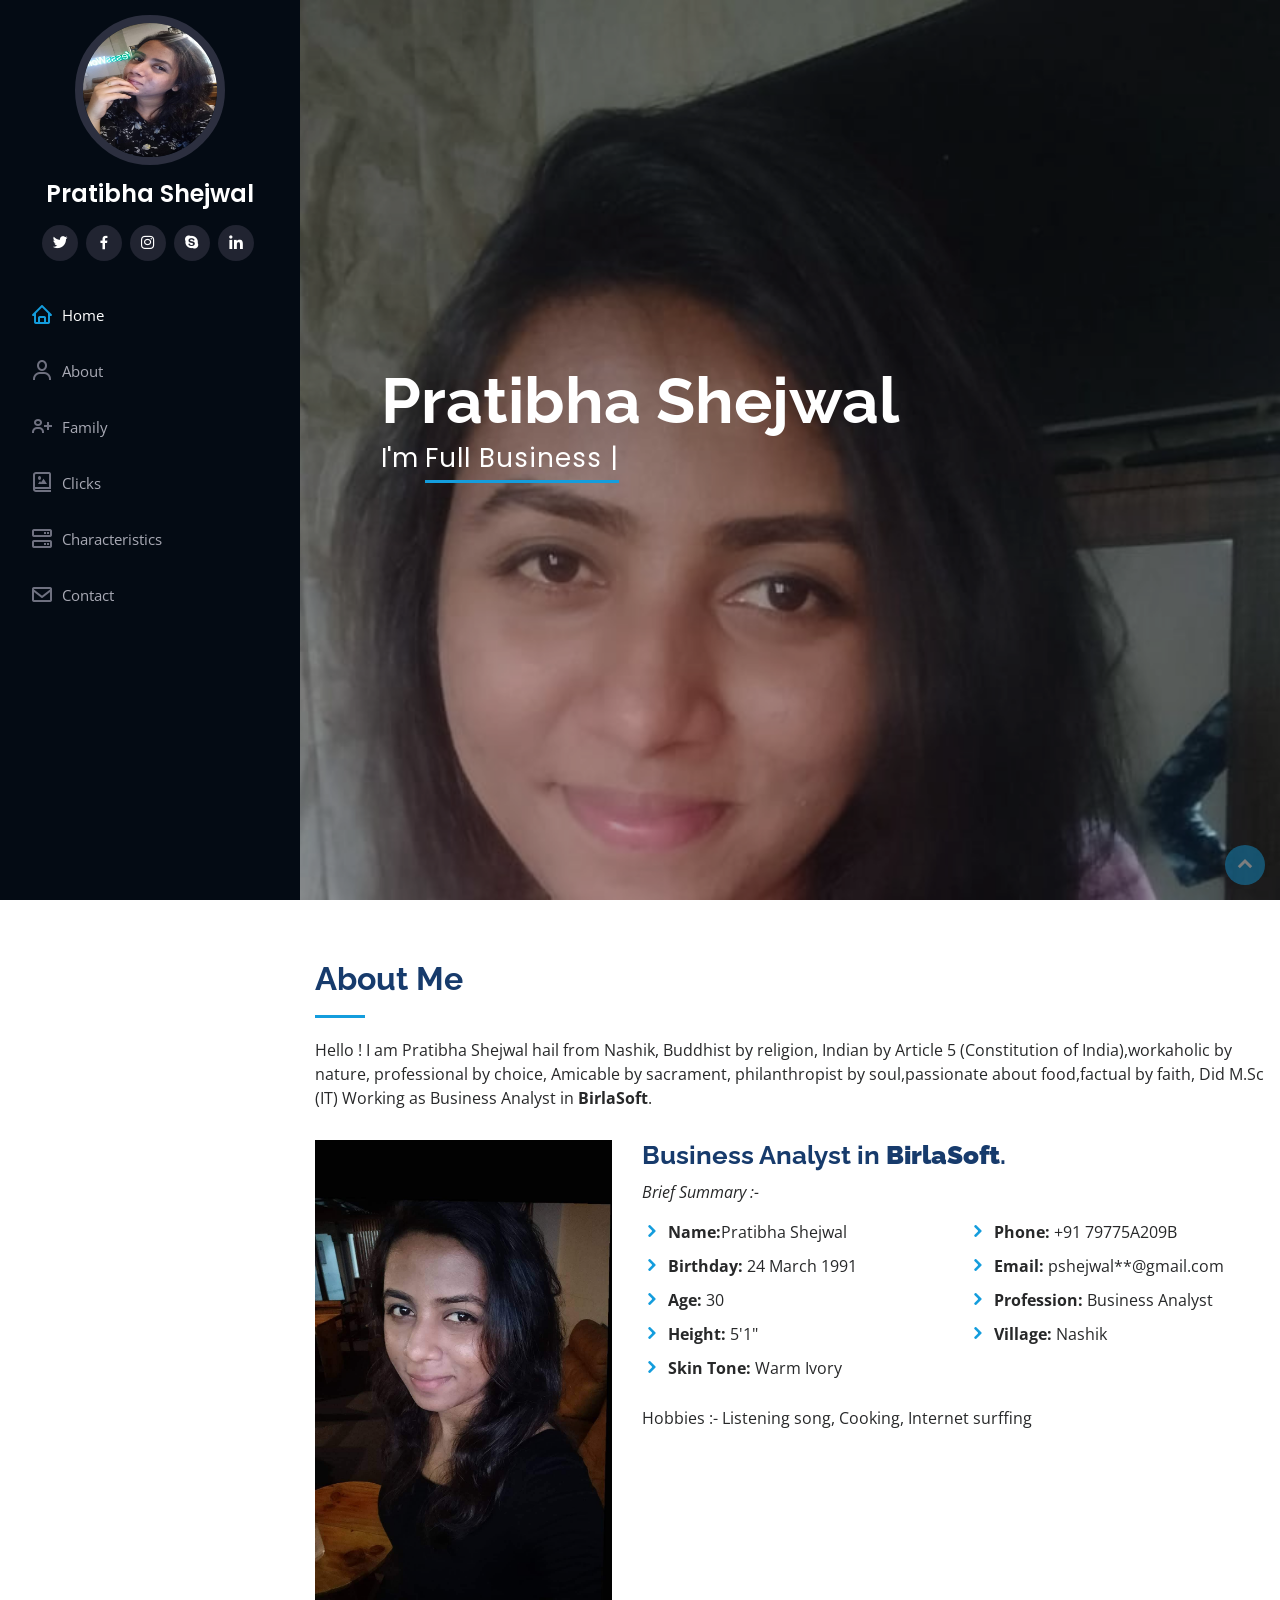
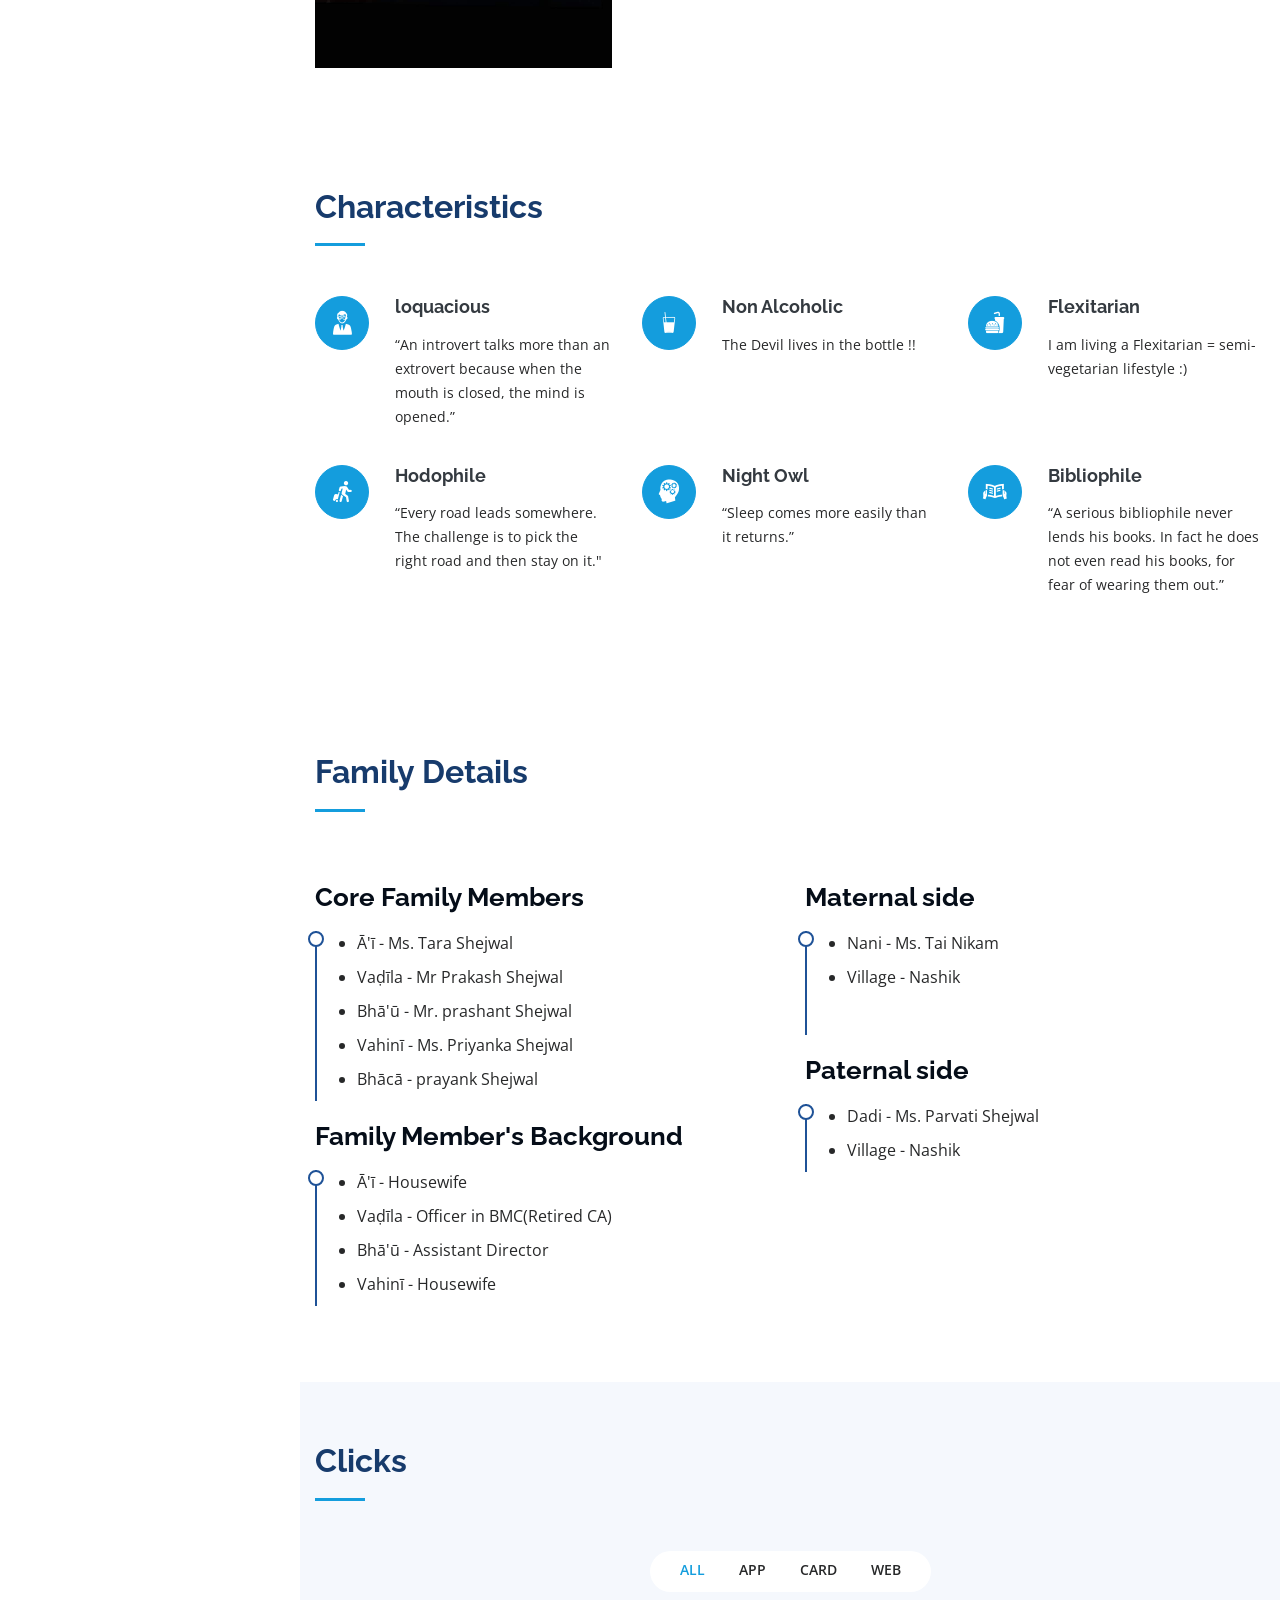
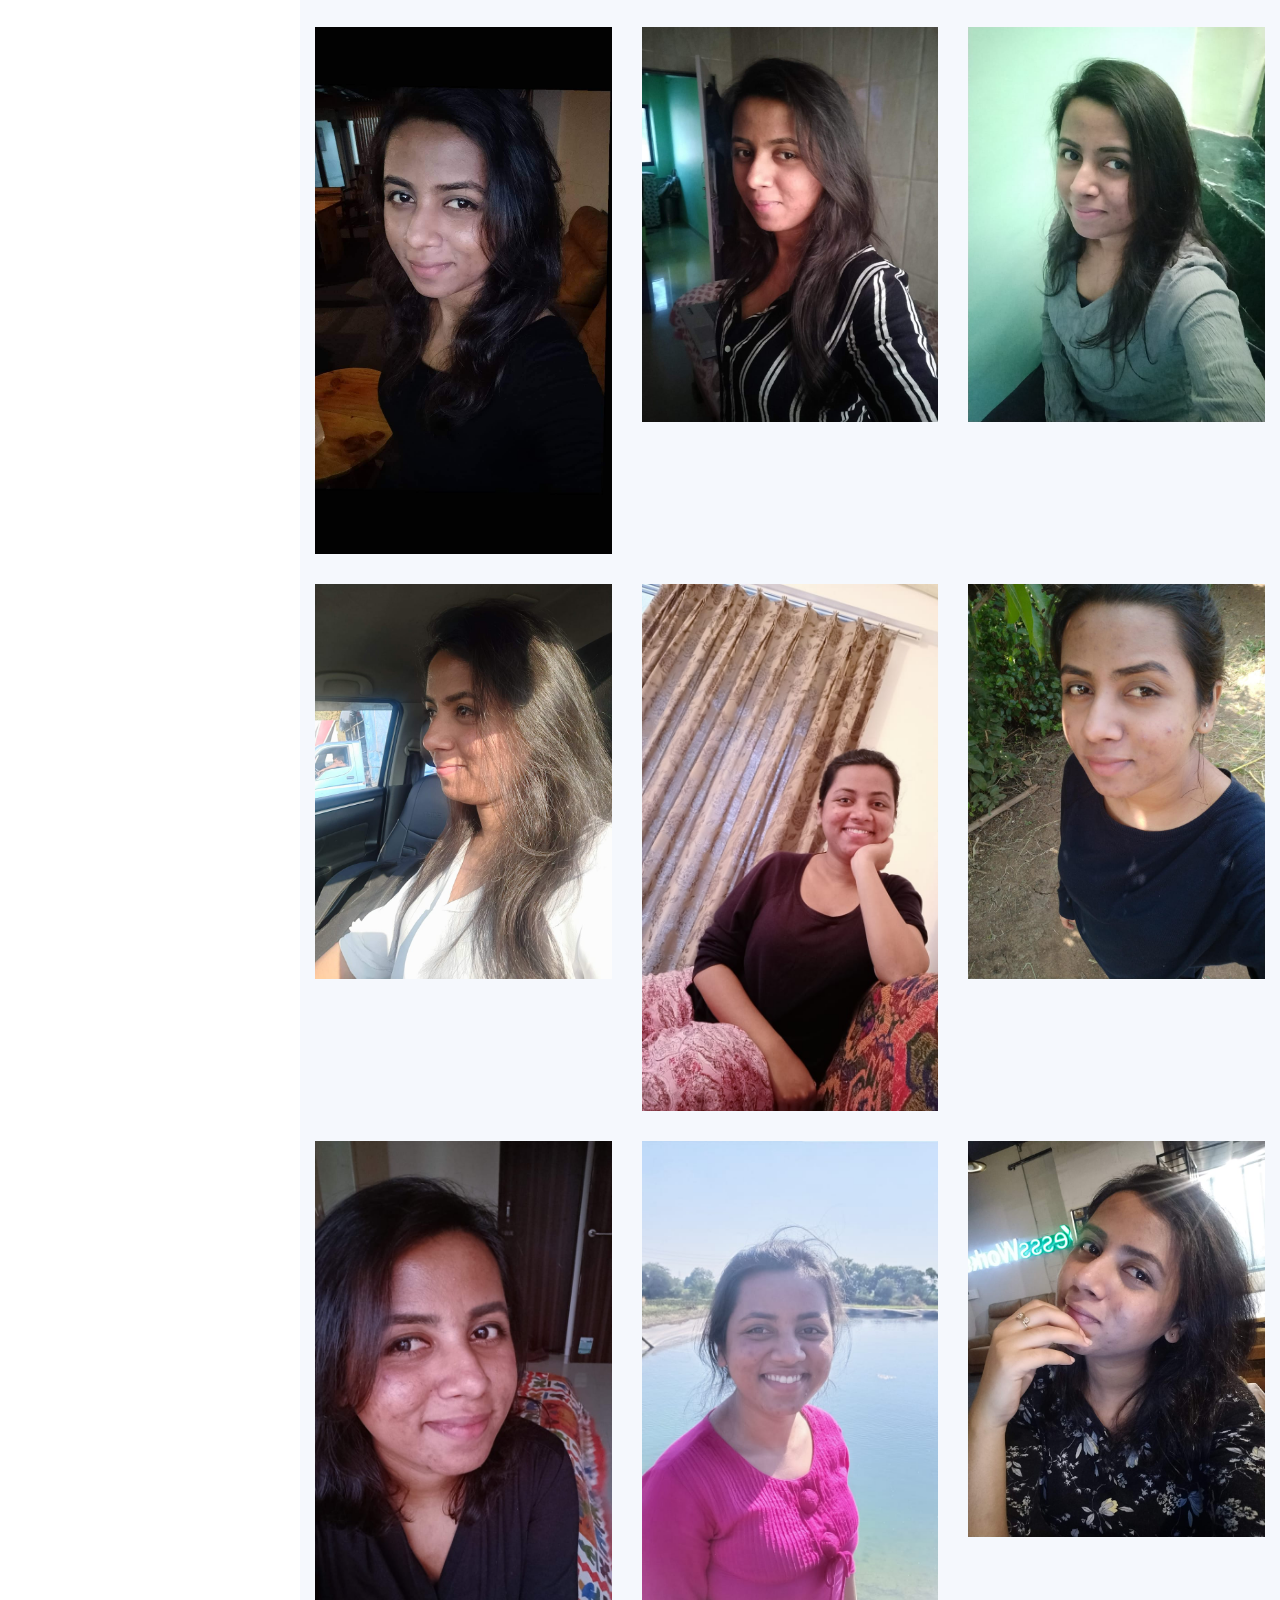
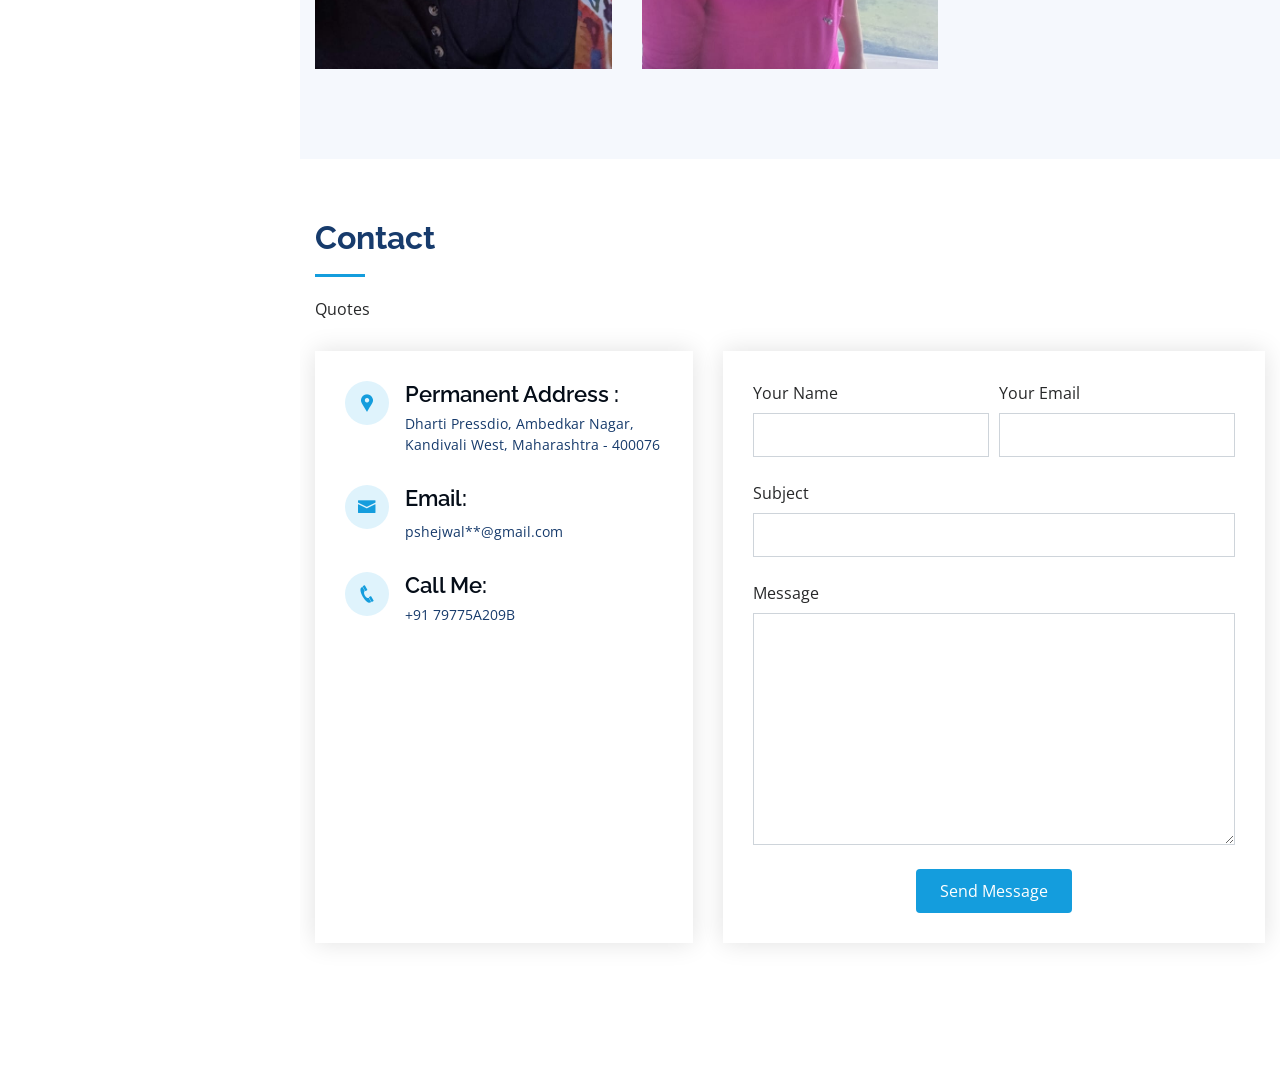
==== commit 4d7d1723: "spelling correction" ====
--- a/public/index.html
+++ b/public/index.html
@@ -200,8 +200,8 @@
               <h4></h4>
               <ul>
                 <li>Ā'ī - Housewife </li>
-                <li>Vaḍīla - Officer in Bmc(Retired)</li>
-                <li>Bhā'ū - Associate Director</li>
+                <li>Vaḍīla - Officer in BMC(Retired CA)</li>
+                <li>Bhā'ū - Assistant Director</li>
                 <li>Vahinī - Housewife </li>
               </ul>
             </div>
@@ -212,7 +212,6 @@
               <h4></h4>
               <ul>
                 <li>Nani - Ms. Tai Nikam</li>
-                <li>Nana - Late </li>
                 <li>Village - Nashik</li>
               </ul>
             </div>
@@ -221,7 +220,6 @@
               <h4></h4>
               <ul>
                 <li>Dadi - Ms. Parvati Shejwal</li>
-                <li>Dada - Late </li>
                 <li>Village - Nashik</li>
               </ul>
             </div>
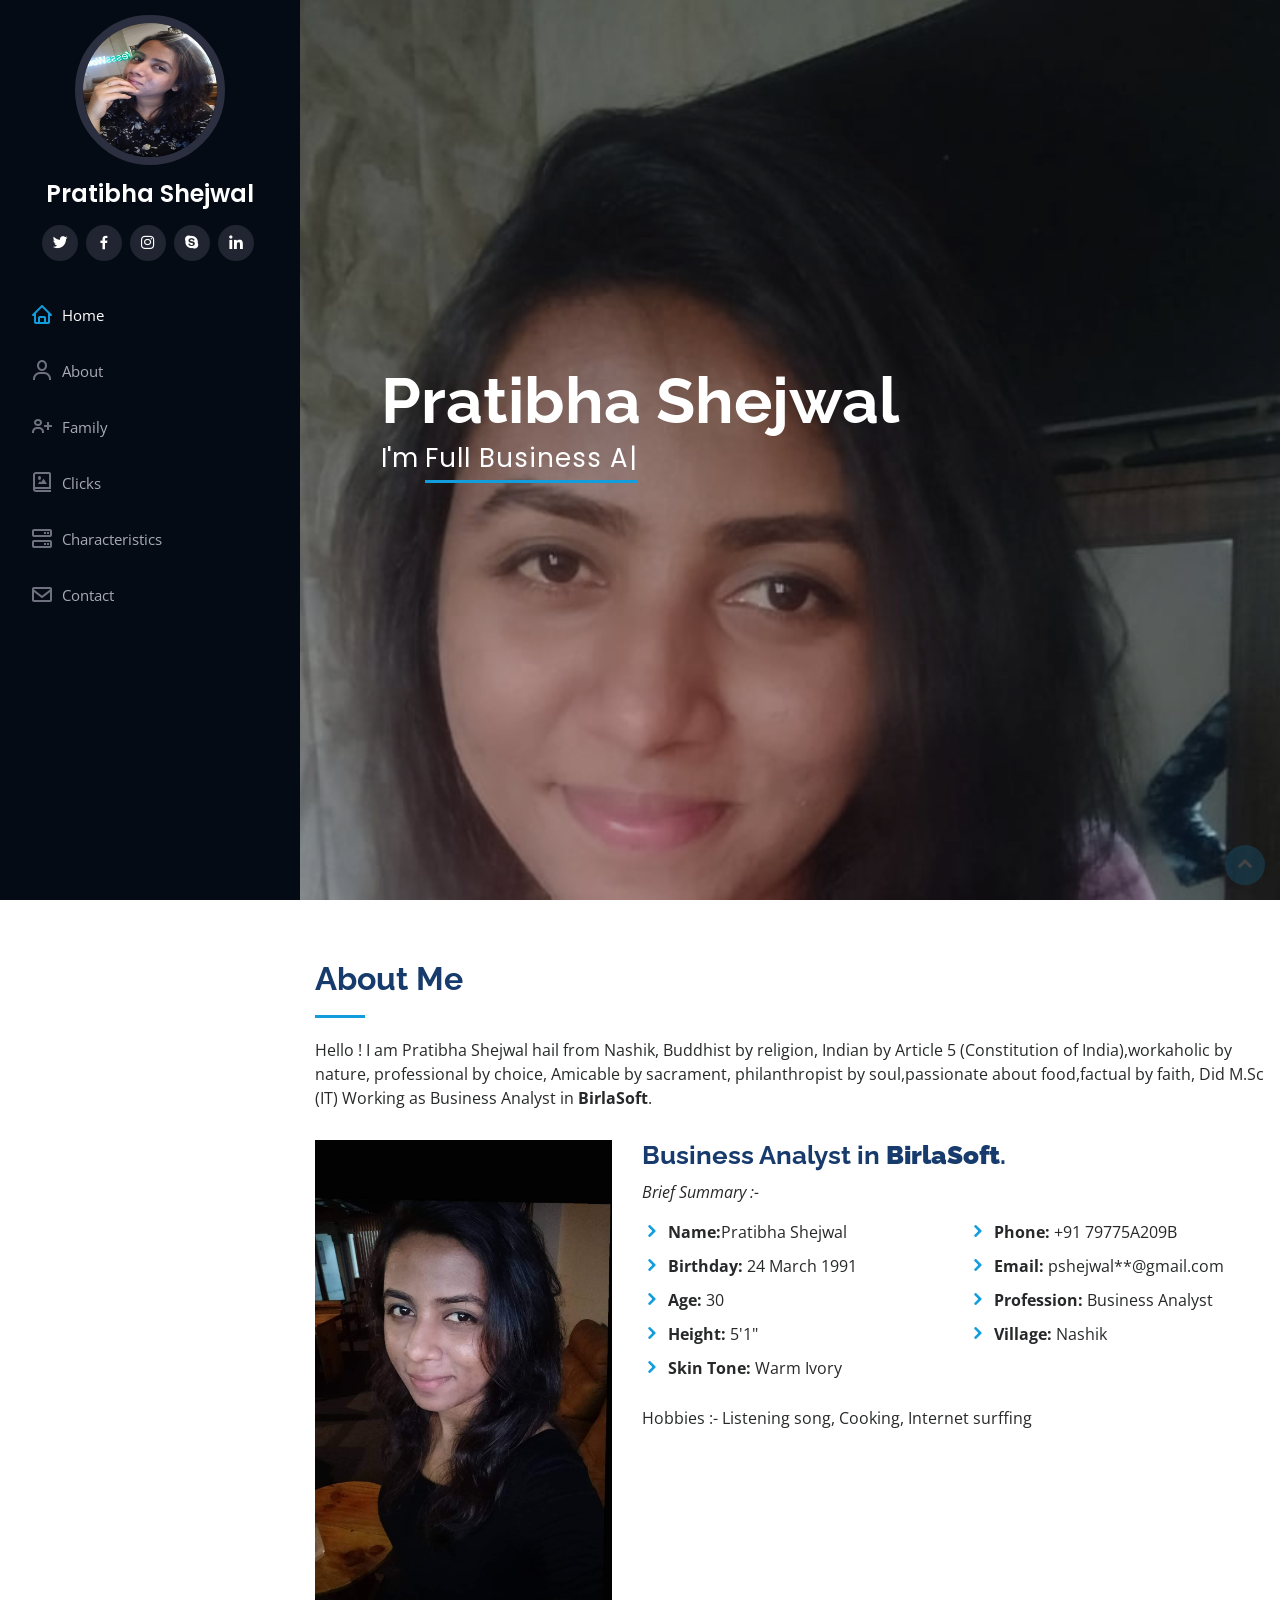
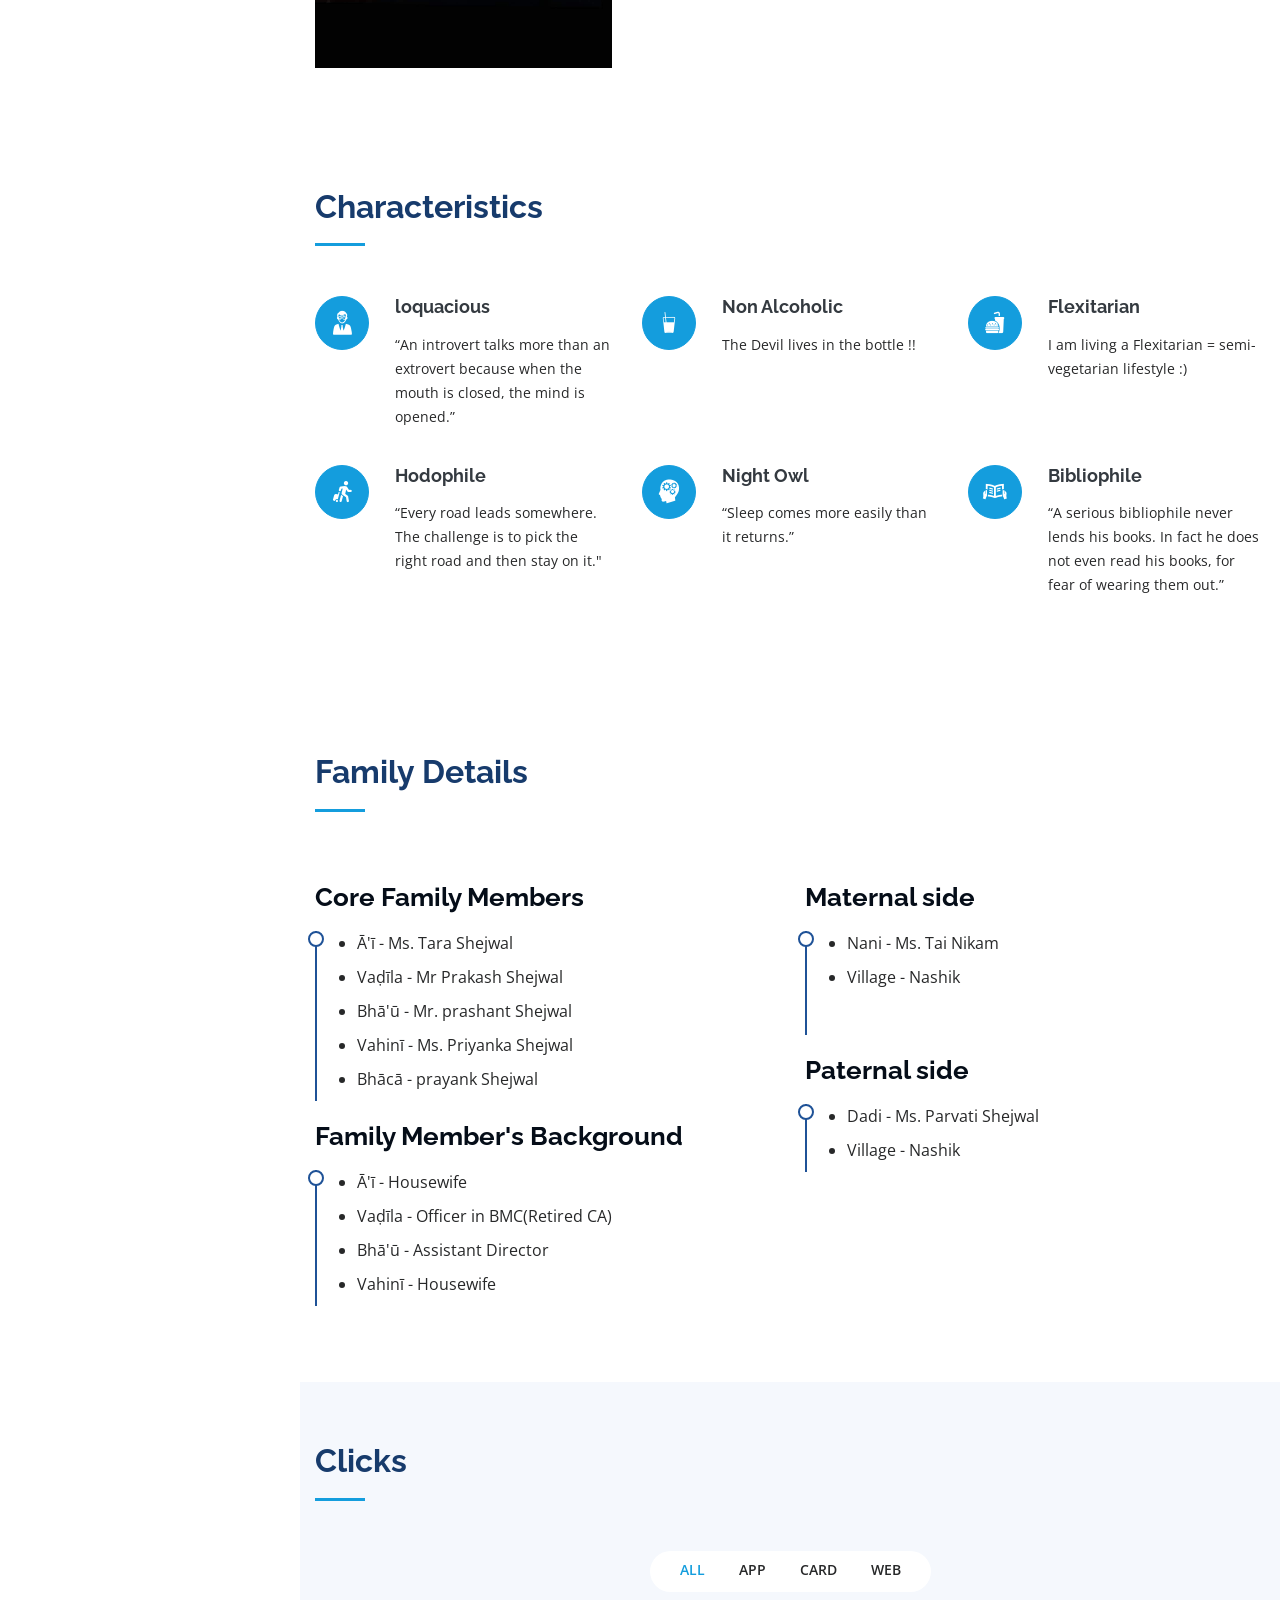
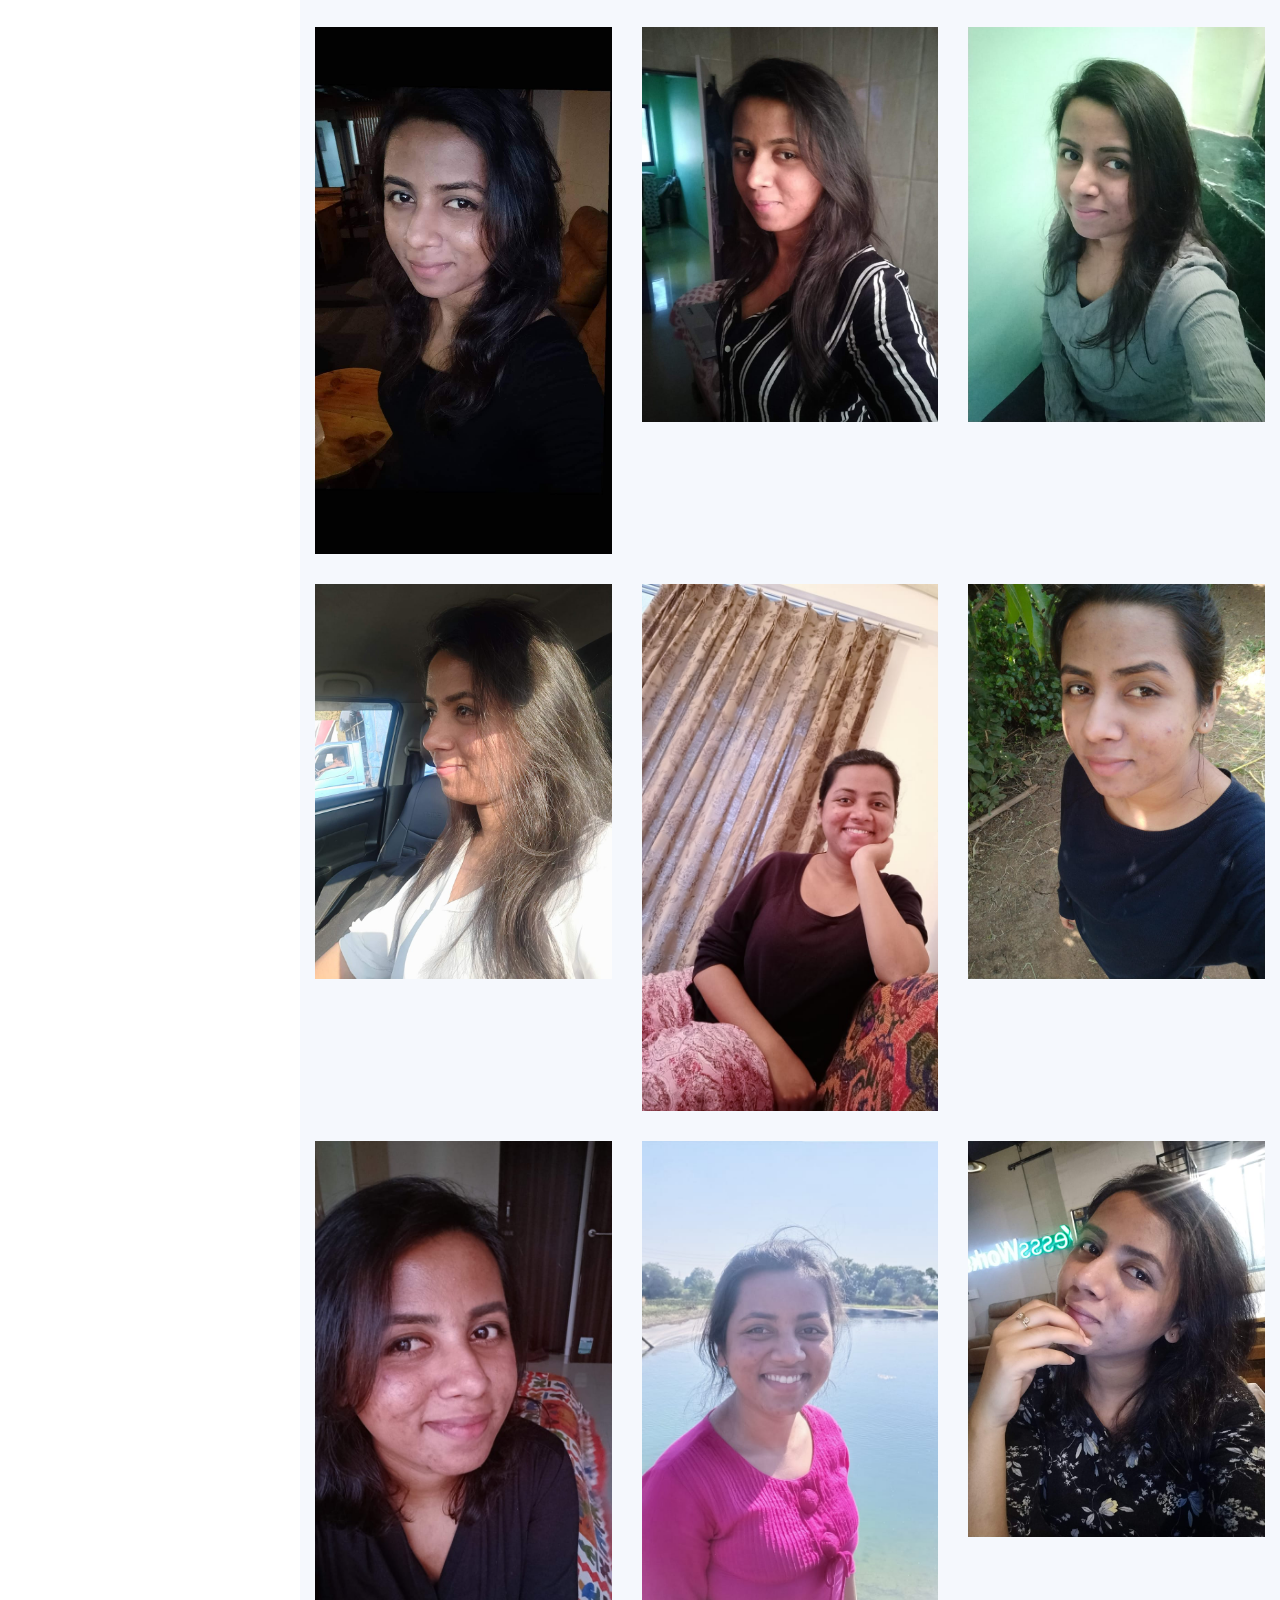
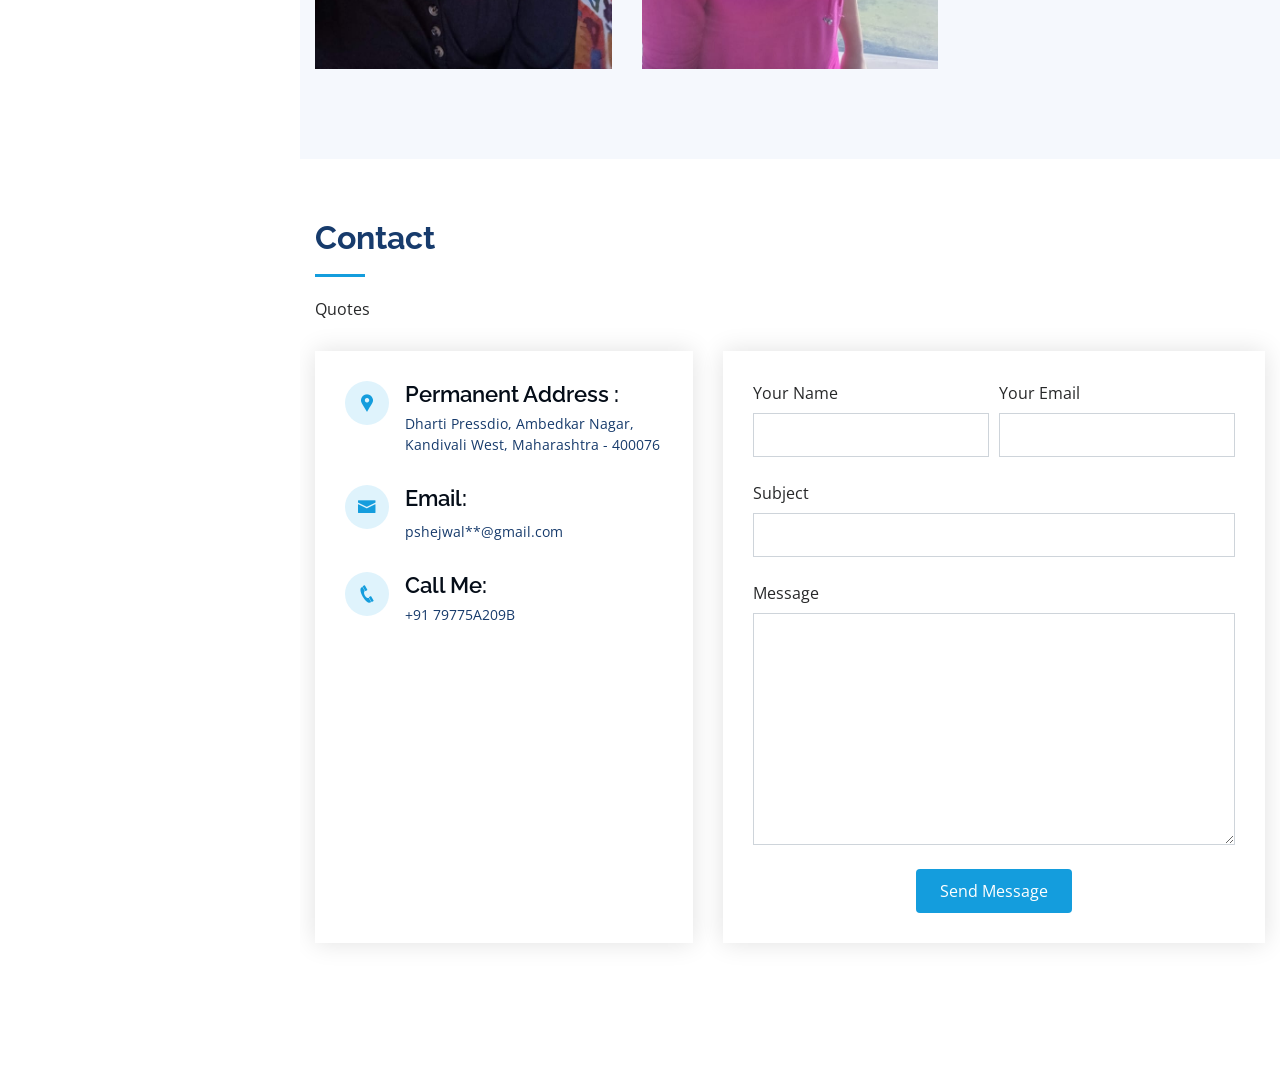
==== commit d3dc8e1b: "changed bio details" ====
--- a/public/index.html
+++ b/public/index.html
@@ -71,7 +71,7 @@
   <section id="hero" class="d-flex flex-column justify-content-center align-items-center">
     <div class="hero-container" data-aos="fade-in">
       <h1>Pratibha Shejwal</h1>
-      <p>I'm <span class="typed" data-typed-items=" Full Business Analyst, Part time Thinker"></span></p>
+      <p>I'm <span class="typed" data-typed-items=" Full Business Analyst, Part time Casuist, Altruist  !!"></span></p>
     </div>
   </section>
   <!-- End Hero -->
